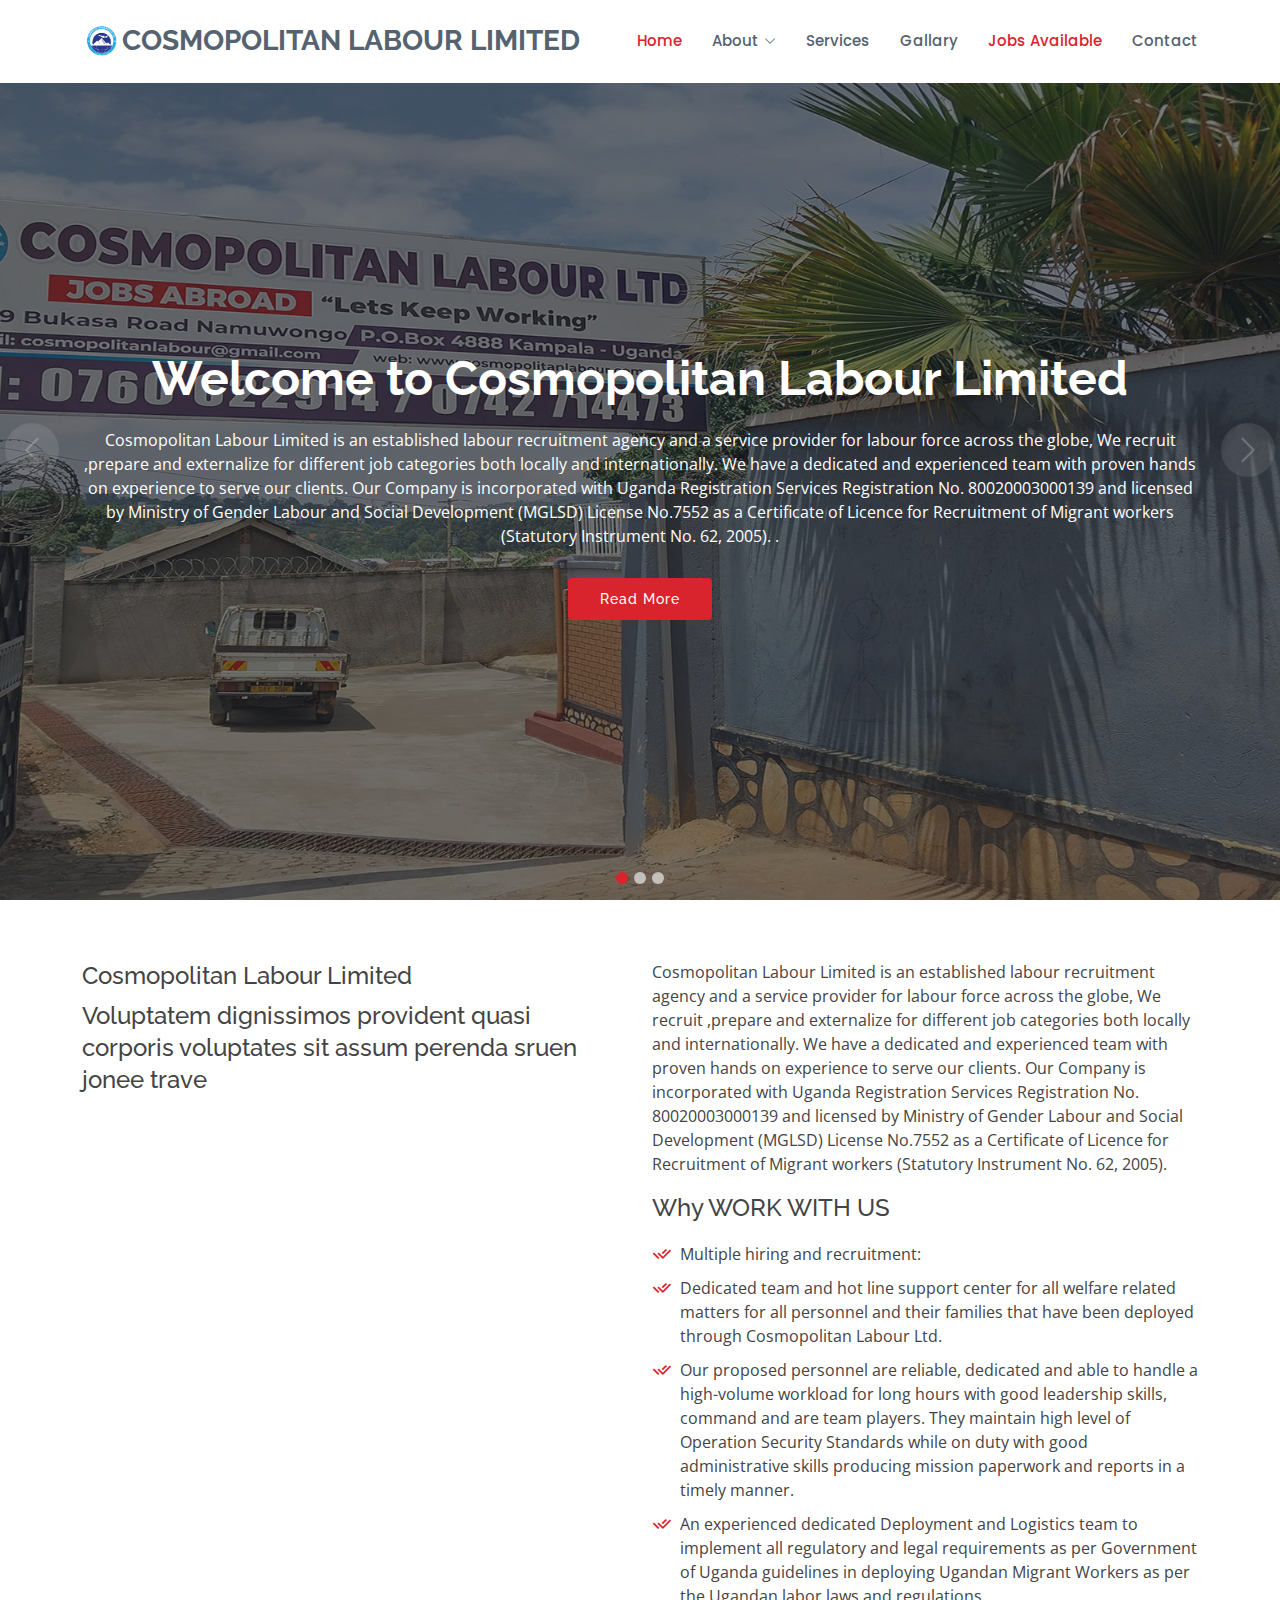
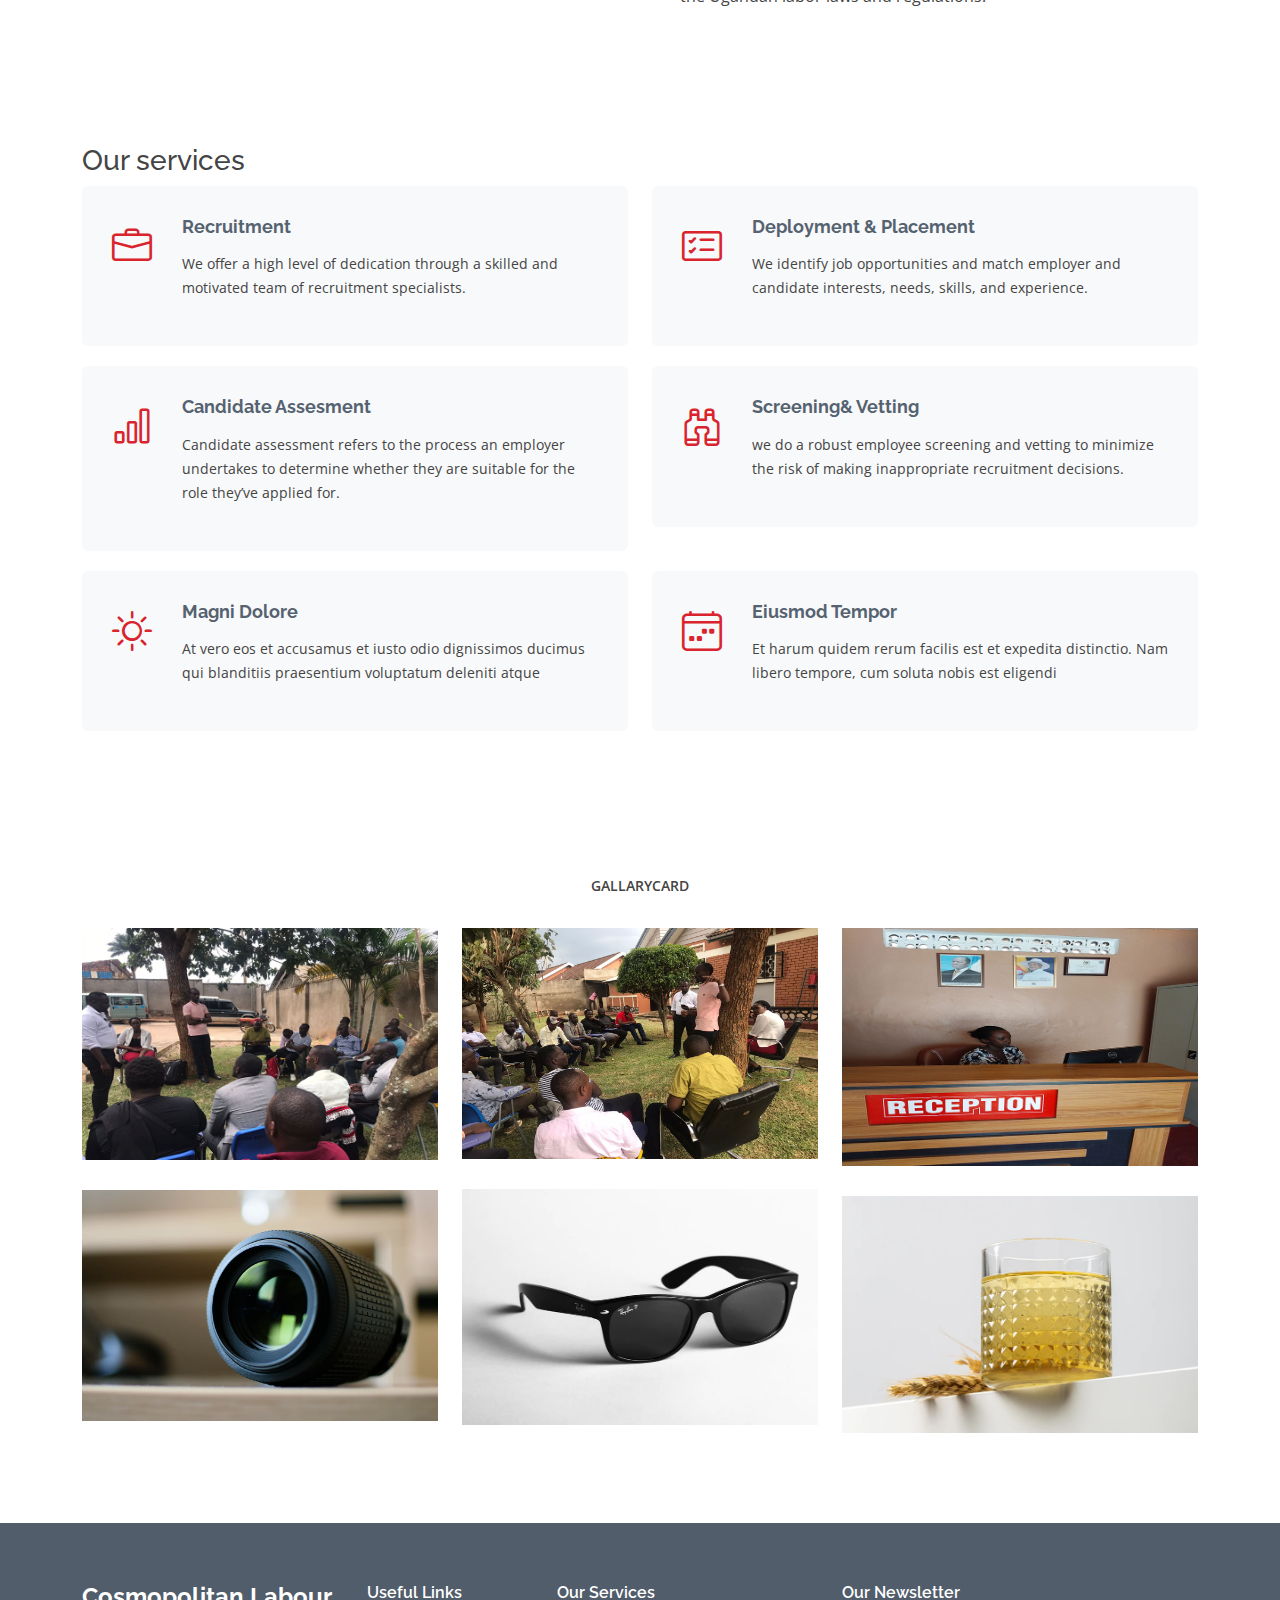
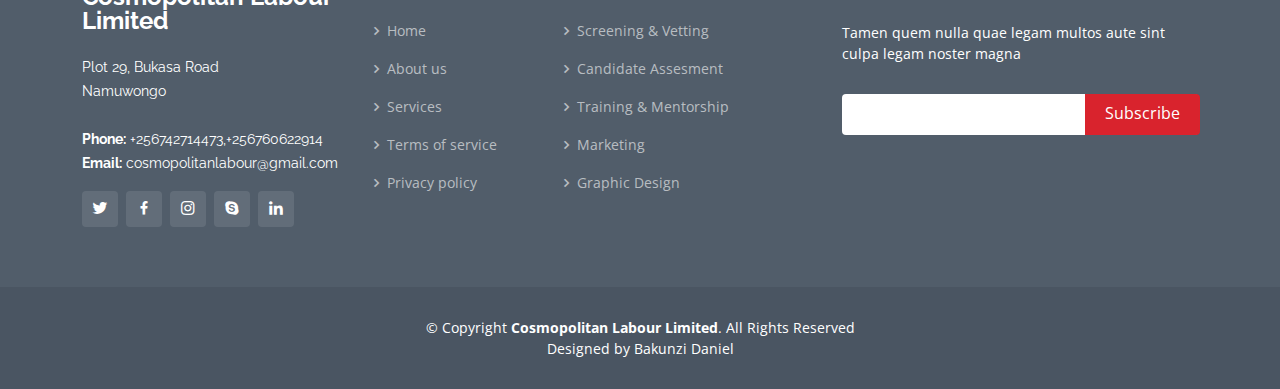
==== index.html @ cbd9eb21 "First commit" ====
<!DOCTYPE html>
<html lang="en">

<head>
  <meta charset="utf-8">
  <meta content="width=device-width, initial-scale=1.0" name="viewport">

  <title>Home</title>
  <meta content="" name="description">
  <meta content="" name="keywords">

  <!-- Favicons -->
  <link href="assets/img/favicon.png" rel="icon">
  <link href="assets/img/apple-touch-icon.png" rel="apple-touch-icon">

  <!-- Google Fonts -->
  <link href="https://fonts.googleapis.com/css?family=Open+Sans:300,300i,400,400i,600,600i,700,700i|Raleway:300,300i,400,400i,500,500i,600,600i,700,700i|Poppins:300,300i,400,400i,500,500i,600,600i,700,700i" rel="stylesheet">

  <!-- Vendor CSS Files -->
  <link href="assets/vendor/animate.css/animate.min.css" rel="stylesheet">
  <link href="assets/vendor/bootstrap/css/bootstrap.min.css" rel="stylesheet">
  <link href="assets/vendor/bootstrap-icons/bootstrap-icons.css" rel="stylesheet">
  <link href="assets/vendor/boxicons/css/boxicons.min.css" rel="stylesheet">
  <link href="assets/vendor/glightbox/css/glightbox.min.css" rel="stylesheet">
  <link href="assets/vendor/remixicon/remixicon.css" rel="stylesheet">
  <link href="assets/vendor/swiper/swiper-bundle.min.css" rel="stylesheet">

  <!-- Template Main CSS File -->
  <link href="assets/css/style.css" rel="stylesheet">

  <!-- =======================================================
  * Template Name: Sailor - v4.8.0
  * Template URL: https://bootstrapmade.com/sailor-free-bootstrap-theme/
  * Author: BootstrapMade.com
  * License: https://bootstrapmade.com/license/
  ======================================================== -->
</head>

<body>

  <!-- ======= Header ======= -->
  <header id="header" class="fixed-top d-flex align-items-center">
    <div class="container d-flex align-items-center">

     
      <!-- Uncomment below if you prefer to use an image logo -->
      <a href="index.html" class="logo lg-auto"><img src="assets/img/logo.png" alt="" class="img-fluid"></a>
      <h1 class="logo me-auto"><a href="index.html">Cosmopolitan Labour Limited</a></h1>

      <nav id="navbar" class="navbar">
        <ul>
          <li><a href="index.html" class="active">Home</a></li>

          <li class="dropdown"><a href="#"><span>About</span> <i class="bi bi-chevron-down"></i></a>
            <ul>
              <li><a href="about.html">About</a></li>
              <li><a href="team.html">Team</a></li>
              <li><a href="testimonials.html">Testimonials</a></li>

              
            </ul>
          </li>
          <li><a href="services.html">Services</a></li>
          <li><a href="portfolio.html">Gallary</a></li>
          <li><a href="pricing.html" class="active">Jobs Available</a></li>

          

          <li><a href="contact.html">Contact</a></li>
         
        </ul>
        <i class="bi bi-list mobile-nav-toggle"></i>
      </nav><!-- .navbar -->

    </div>
  </header><!-- End Header -->

  <!-- ======= Hero Section ======= -->
  <section id="hero">
    <div id="heroCarousel" data-bs-interval="5000" class="carousel slide carousel-fade" data-bs-ride="carousel">

      <ol class="carousel-indicators" id="hero-carousel-indicators"></ol>

      <div class="carousel-inner" role="listbox">

        <!-- Slide 1 -->
        <div class="carousel-item active" style="background-image: url(assets/img/slide/slide-1.jpg)">
          <div class="carousel-container">
            <div class="container">
              <h2 class="animate__animated animate__fadeInDown">Welcome to <span>Cosmopolitan Labour Limited</span></h2>
              <p class="animate__animated animate__fadeInUp"> Cosmopolitan Labour Limited is an established labour recruitment agency and a service provider for labour force across  the globe, We recruit ,prepare and externalize for different job  categories both locally and internationally. We have a dedicated and experienced team with proven hands on experience to serve our clients. Our Company is incorporated with Uganda Registration Services Registration No. 80020003000139 and licensed by Ministry of Gender Labour and Social Development (MGLSD) License No.7552 as a 
                Certificate of Licence for Recruitment of Migrant workers (Statutory Instrument  No. 62, 2005). .</p>
              <a href="#about" class="btn-get-started animate__animated animate__fadeInUp scrollto">Read More</a>
            </div>
          </div>
        </div>

        <!-- Slide 2 -->
        <div class="carousel-item" style="background-image: url(assets/img/slide/slide-2.jpg)">
          <div class="carousel-container">
            <div class="container">
              <h2 class="animate__animated animate__fadeInDown">Dedicated Team To Serve You</h2>
              <p class="animate__animated animate__fadeInUp"> Cosmopolitan Labour Limited is an established labour recruitment agency and a service provider for labour force across  the globe, We recruit ,prepare and externalize for different job  categories both locally and internationally. We have a dedicated and experienced team with proven hands on experience to serve our clients. Our Company is incorporated with Uganda Registration Services Registration No. 80020003000139 and licensed by Ministry of Gender Labour and Social Development (MGLSD) License No.7552 as a 
                Certificate of Licence for Recruitment of Migrant workers (Statutory Instrument  No. 62, 2005).</p>
              <a href="#about" class="btn-get-started animate__animated animate__fadeInUp scrollto">Read More</a>
            </div>
          </div>
        </div>

        <!-- Slide 3 -->
        <div class="carousel-item" style="background-image: url(assets/img/slide/slide-3.jpg)">
          <div class="carousel-container">
            <div class="container">
              <h2 class="animate__animated animate__fadeInDown">Sequi ea ut et est quaerat</h2>
              <p class="animate__animated animate__fadeInUp">Ut velit est quam dolor ad a aliquid qui aliquid. Sequi ea ut et est quaerat sequi nihil ut aliquam. Occaecati alias dolorem mollitia ut. Similique ea voluptatem. Esse doloremque accusamus repellendus deleniti vel. Minus et tempore modi architecto.</p>
              <a href="#about" class="btn-get-started animate__animated animate__fadeInUp scrollto">Read More</a>
            </div>
          </div>
        </div>

      </div>

      <a class="carousel-control-prev" href="#heroCarousel" role="button" data-bs-slide="prev">
        <span class="carousel-control-prev-icon bi bi-chevron-left" aria-hidden="true"></span>
      </a>

      <a class="carousel-control-next" href="#heroCarousel" role="button" data-bs-slide="next">
        <span class="carousel-control-next-icon bi bi-chevron-right" aria-hidden="true"></span>
      </a>

    </div>
  </section><!-- End Hero -->

  <main id="main">

    <!-- ======= About Section ======= -->
    <section id="about" class="about">
      <div class="container">

        <div class="row content">
          <div class="col-lg-6">
            <h3>Cosmopolitan Labour Limited</h3>
            <h3>Voluptatem dignissimos provident quasi corporis voluptates sit assum perenda sruen jonee trave</h3>
          </div>
          <div class="col-lg-6 pt-4 pt-lg-0">
            <p>
              Cosmopolitan Labour Limited is an established labour recruitment agency and a service provider for labour force across  the globe, We recruit ,prepare and externalize for different job  categories both locally and internationally. We have a dedicated and experienced team with proven hands on experience to serve our clients. Our Company is incorporated with Uganda Registration Services Registration No. 80020003000139 and licensed by Ministry of Gender Labour and Social Development (MGLSD) License No.7552 as a 
              Certificate of Licence for Recruitment of Migrant workers (Statutory Instrument  No. 62, 2005). 
            </p>
            <h3>Why WORK WITH US</h3>
            <ul>
              <li><i class="ri-check-double-line"></i> Multiple hiring and recruitment:  </li>
              <li><i class="ri-check-double-line"></i> Dedicated team and hot line support center for all welfare related matters for all personnel and their families that have been deployed through Cosmopolitan Labour Ltd.</li>
              <li><i class="ri-check-double-line"></i>Our proposed personnel are reliable, dedicated and able to handle a high-volume workload for long hours with good leadership skills, command and are team players. They maintain high level of Operation Security Standards while on duty with good administrative skills producing mission paperwork and reports in a timely manner.</li>
            <li><i class="ri-check-double-line"> </i> An experienced dedicated Deployment and Logistics team to implement all regulatory and legal requirements as per Government of Uganda guidelines in deploying Ugandan Migrant Workers as per the Ugandan labor laws and  regulations.</li>
            </ul>
            
          </div>
        </div>

      </div>
    </section><!-- End About Section -->

    <!-- ======= Clients Section ======= -->
   <!-- End Clients Section -->

    <!-- ======= Services Section ======= -->
    <section id="services" class="services">
      <div class="container">
        <h3>Our services</h3>

        <div class="row">
          <div class="col-md-6">
            <div class="icon-box">
              <i class="bi bi-briefcase"></i>
              <h4><a href="#">Recruitment</a></h4>
              <p>We offer a high level of dedication through a skilled and motivated team of recruitment specialists. </p>
            </div>
          </div>
          <div class="col-md-6 mt-4 mt-md-0">
            <div class="icon-box">
              <i class="bi bi-card-checklist"></i>
              <h4><a href="#">Deployment & Placement </a></h4>
              <p>We identify job opportunities and match employer and candidate interests, needs, skills, and experience. </p>
            </div>
          </div>
          <div class="col-md-6 mt-4 mt-md-0">
            <div class="icon-box">
              <i class="bi bi-bar-chart"></i>
              <h4><a href="#">Candidate Assesment</a></h4>
              <p>Candidate assessment refers to the process an employer undertakes to determine whether they are suitable for the role they’ve applied for. </p>
            </div>
          </div>
          <div class="col-md-6 mt-4 mt-md-0">
            <div class="icon-box">
              <i class="bi bi-binoculars"></i>
              <h4><a href="#">Screening& Vetting</a></h4>
              <p>we do a robust employee screening and vetting to minimize the risk of making inappropriate recruitment decisions.</p>
            </div>
          </div>
          <div class="col-md-6 mt-4 mt-md-0">
            <div class="icon-box">
              <i class="bi bi-brightness-high"></i>
              <h4><a href="#">Magni Dolore</a></h4>
              <p>At vero eos et accusamus et iusto odio dignissimos ducimus qui blanditiis praesentium voluptatum deleniti atque</p>
            </div>
          </div>
          <div class="col-md-6 mt-4 mt-md-0">
            <div class="icon-box">
              <i class="bi bi-calendar4-week"></i>
              <h4><a href="#">Eiusmod Tempor</a></h4>
              <p>Et harum quidem rerum facilis est et expedita distinctio. Nam libero tempore, cum soluta nobis est eligendi</p>
            </div>
          </div>
        </div>

      </div>
    </section><!-- End Services Section -->

    <!-- ======= Portfolio Section ======= -->
    <section id="portfolio" class="portfolio">
      <div class="container">

        <div class="row">
          <div class="col-lg-12 d-flex justify-content-center">
            <ul id="portfolio-flters">
             
              
              <li data-filter=".filter-card">GALLARYCard</li>
              
            </ul>
          </div>
        </div>

        <div class="row portfolio-container">

         

       
         

          <div class="col-lg-4 col-md-6 portfolio-item filter-card">
            <div class="portfolio-wrap">
              <img src="assets/img/portfolio/portfolio-11.jpg" class="img-fluid" alt="">
              <div class="portfolio-info">
                <h4></h4>
                <p>Card</p>
                <div class="portfolio-links">
                  <a href="assets/img/portfolio/portfolio-11.jpg" data-gallery="portfolioGallery" class="portfolio-lightbox" title="Briefing Candidates for IRAQ Contract"><i class="bx bx-plus"></i></a>
                  <a href="portfolio-details.html" class="portfolio-details-lightbox" data-glightbox="type: external" title="Portfolio Details"><i class="bx bx-link"></i></a>
                </div>
              </div>
            </div>
          </div>

        

          <div class="col-lg-4 col-md-6 portfolio-item filter-card">
            <div class="portfolio-wrap">
              <img src="assets/img/portfolio/portfolio-12.jpg" class="img-fluid" alt="">
              <div class="portfolio-info">
                <h4>Card 1</h4>
                <p>Card</p>
                <div class="portfolio-links">
                  <a href="assets/img/portfolio/portfolio-12.jpg" data-gallery="portfolioGallery" class="portfolio-lightbox" title="Briefing Candidates for IRAQ Contract"><i class="bx bx-plus"></i></a>
                  <a href="portfolio-details.html" class="portfolio-details-lightbox" data-glightbox="type: external" title="Portfolio Details"><i class="bx bx-link"></i></a>
                </div>
              </div>
            </div>
          </div>

          <div class="col-lg-4 col-md-6 portfolio-item filter-card">
            <div class="portfolio-wrap">
              <img src="assets/img/portfolio/portfolio-13.jpg" class="img-fluid" alt="">
              <div class="portfolio-info">
                <h4>Card 3</h4>
                <p>Card</p>
                <div class="portfolio-links">
                  <a href="assets/img/portfolio/portfolio-8.jpg" data-gallery="portfolioGallery" class="portfolio-lightbox" title="Card 3"><i class="bx bx-plus"></i></a>
                  <a href="portfolio-details.html" class="portfolio-details-lightbox" data-glightbox="type: external" title="Portfolio Details"><i class="bx bx-link"></i></a>
                </div>
              </div>
            </div>
          </div>

          <div class="col-lg-4 col-md-6 portfolio-item filter-card">
            <div class="portfolio-wrap">
              <img src="assets/img/portfolio/portfolio-4.jpg" class="img-fluid" alt="">
              <div class="portfolio-info">
                <h4>Card 2</h4>
                <p>Card</p>
                <div class="portfolio-links">
                  <a href="assets/img/portfolio/portfolio-4.jpg" data-gallery="portfolioGallery" class="portfolio-lightbox" title="Card 2"><i class="bx bx-plus"></i></a>
                  <a href="portfolio-details.html" class="portfolio-details-lightbox" data-glightbox="type: external" title="Portfolio Details"><i class="bx bx-link"></i></a>
                </div>
              </div>
            </div>
          </div>

        

          <div class="col-lg-4 col-md-6 portfolio-item filter-card">
            <div class="portfolio-wrap">
              <img src="assets/img/portfolio/portfolio-7.jpg" class="img-fluid" alt="">
              <div class="portfolio-info">
                <h4>Card 1</h4>
                <p>Card</p>
                <div class="portfolio-links">
                  <a href="assets/img/portfolio/portfolio-7.jpg" data-gallery="portfolioGallery" class="portfolio-lightbox" title="Card 1"><i class="bx bx-plus"></i></a>
                  <a href="portfolio-details.html" class="portfolio-details-lightbox" data-glightbox="type: external" title="Portfolio Details"><i class="bx bx-link"></i></a>
                </div>
              </div>
            </div>
          </div>

          <div class="col-lg-4 col-md-6 portfolio-item filter-card">
            <div class="portfolio-wrap">
              <img src="assets/img/portfolio/portfolio-8.jpg" class="img-fluid" alt="">
              <div class="portfolio-info">
                <h4>Card 3</h4>
                <p>Card</p>
                <div class="portfolio-links">
                  <a href="assets/img/portfolio/portfolio-8.jpg" data-gallery="portfolioGallery" class="portfolio-lightbox" title="Card 3"><i class="bx bx-plus"></i></a>
                  <a href="portfolio-details.html" class="portfolio-details-lightbox" data-glightbox="type: external" title="Portfolio Details"><i class="bx bx-link"></i></a>
                </div>
              </div>
            </div>
          </div>

      

        </div>

      </div>
    </section><!-- End Portfolio Section -->

  </main><!-- End #main -->

  <!-- ======= Footer ======= -->
  <footer id="footer">
    <div class="footer-top">
      <div class="container">
        <div class="row">

          <div class="col-lg-3 col-md-6">
            <div class="footer-info">
              <h3>Cosmopolitan Labour Limited</h3>
              <p>
                Plot 29, Bukasa Road <br>
                Namuwongo<br><br>
                <strong>Phone:</strong> +256742714473,+256760622914<br>
                <strong>Email:</strong> cosmopolitanlabour@gmail.com<br>
              </p>
              <div class="social-links mt-3">
                <a href="#" class="twitter"><i class="bx bxl-twitter"></i></a>
                <a href="https://www.facebook.com/Cosmopolitan-Labour-Limited-101854072661598/" class="facebook"><i class="bx bxl-facebook"></i></a>
                <a href="#" class="instagram"><i class="bx bxl-instagram"></i></a>
                <a href="#" class="google-plus"><i class="bx bxl-skype"></i></a>
                <a href="#" class="linkedin"><i class="bx bxl-linkedin"></i></a>
              </div>
            </div>
          </div>

          <div class="col-lg-2 col-md-6 footer-links">
            <h4>Useful Links</h4>
            <ul>
              <li><i class="bx bx-chevron-right"></i> <a href="#">Home</a></li>
              <li><i class="bx bx-chevron-right"></i> <a href="#">About us</a></li>
              <li><i class="bx bx-chevron-right"></i> <a href="#">Services</a></li>
              <li><i class="bx bx-chevron-right"></i> <a href="#">Terms of service</a></li>
              <li><i class="bx bx-chevron-right"></i> <a href="#">Privacy policy</a></li>
            </ul>
          </div>

          <div class="col-lg-3 col-md-6 footer-links">
            <h4>Our Services</h4>
            <ul>
              <li><i class="bx bx-chevron-right"></i> <a href="#">Screening & Vetting</a></li>
              <li><i class="bx bx-chevron-right"></i> <a href="#">Candidate Assesment</a></li>
              <li><i class="bx bx-chevron-right"></i> <a href="#">Training & Mentorship</a></li>
              <li><i class="bx bx-chevron-right"></i> <a href="#">Marketing</a></li>
              <li><i class="bx bx-chevron-right"></i> <a href="#">Graphic Design</a></li>
            </ul>
          </div>

          <div class="col-lg-4 col-md-6 footer-newsletter">
            <h4>Our Newsletter</h4>
            <p>Tamen quem nulla quae legam multos aute sint culpa legam noster magna</p>
            <form action="" method="post">
              <input type="email" name="email"><input type="submit" value="Subscribe">
            </form>

          </div>

        </div>
      </div>
    </div>

    <div class="copyright">
      &copy; Copyright <strong><span>Cosmopolitan Labour Limited</span></strong>. All Rights Reserved <br>
      Designed by Bakunzi Daniel
    </div>
      
    </div>
  </footer>
  <!-- End Footer -->

  <a href="#" class="back-to-top d-flex align-items-center justify-content-center"><i class="bi bi-arrow-up-short"></i></a>

  <!-- Vendor JS Files -->
  <script src="assets/vendor/bootstrap/js/bootstrap.bundle.min.js"></script>
  <script src="assets/vendor/glightbox/js/glightbox.min.js"></script>
  <script src="assets/vendor/isotope-layout/isotope.pkgd.min.js"></script>
  <script src="assets/vendor/swiper/swiper-bundle.min.js"></script>
  <script src="assets/vendor/waypoints/noframework.waypoints.js"></script>
  <script src="assets/vendor/php-email-form/validate.js"></script>

  <!-- Template Main JS File -->
  <script src="assets/js/main.js"></script>

</body>

</html>
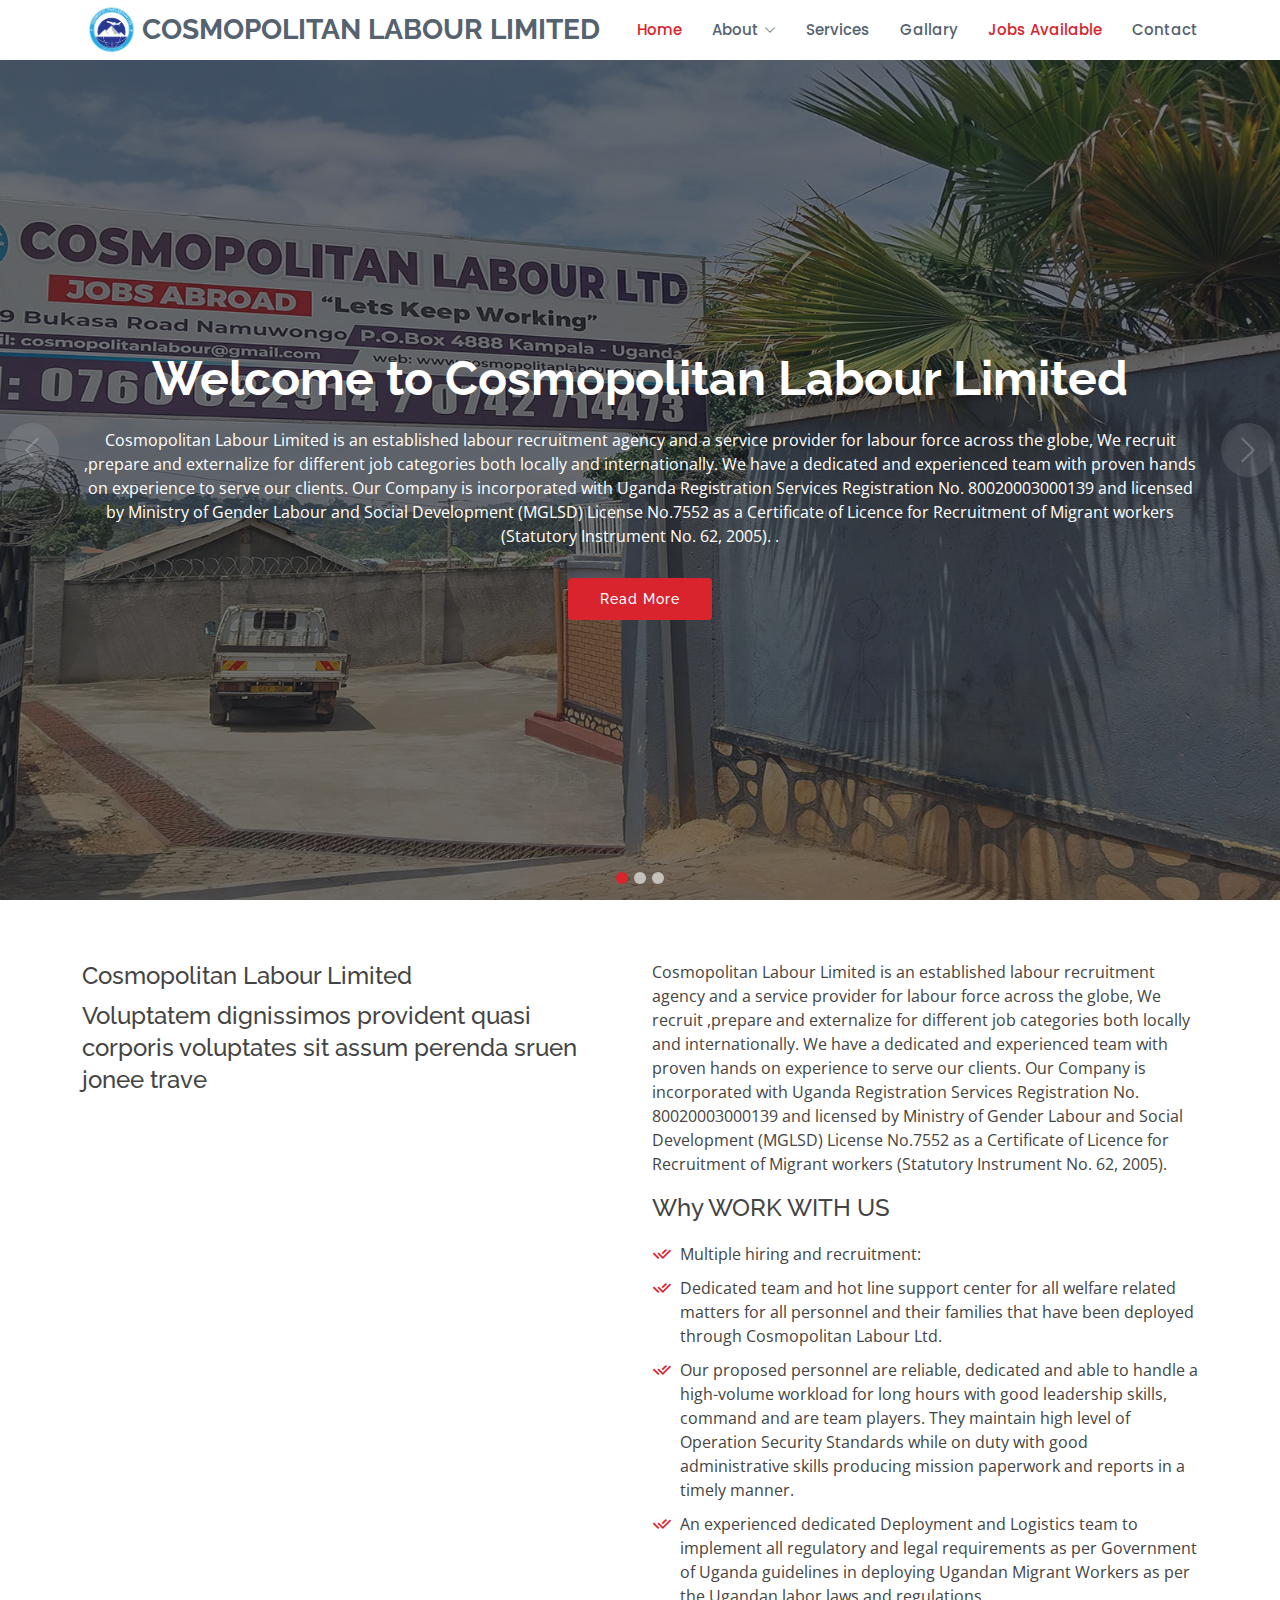
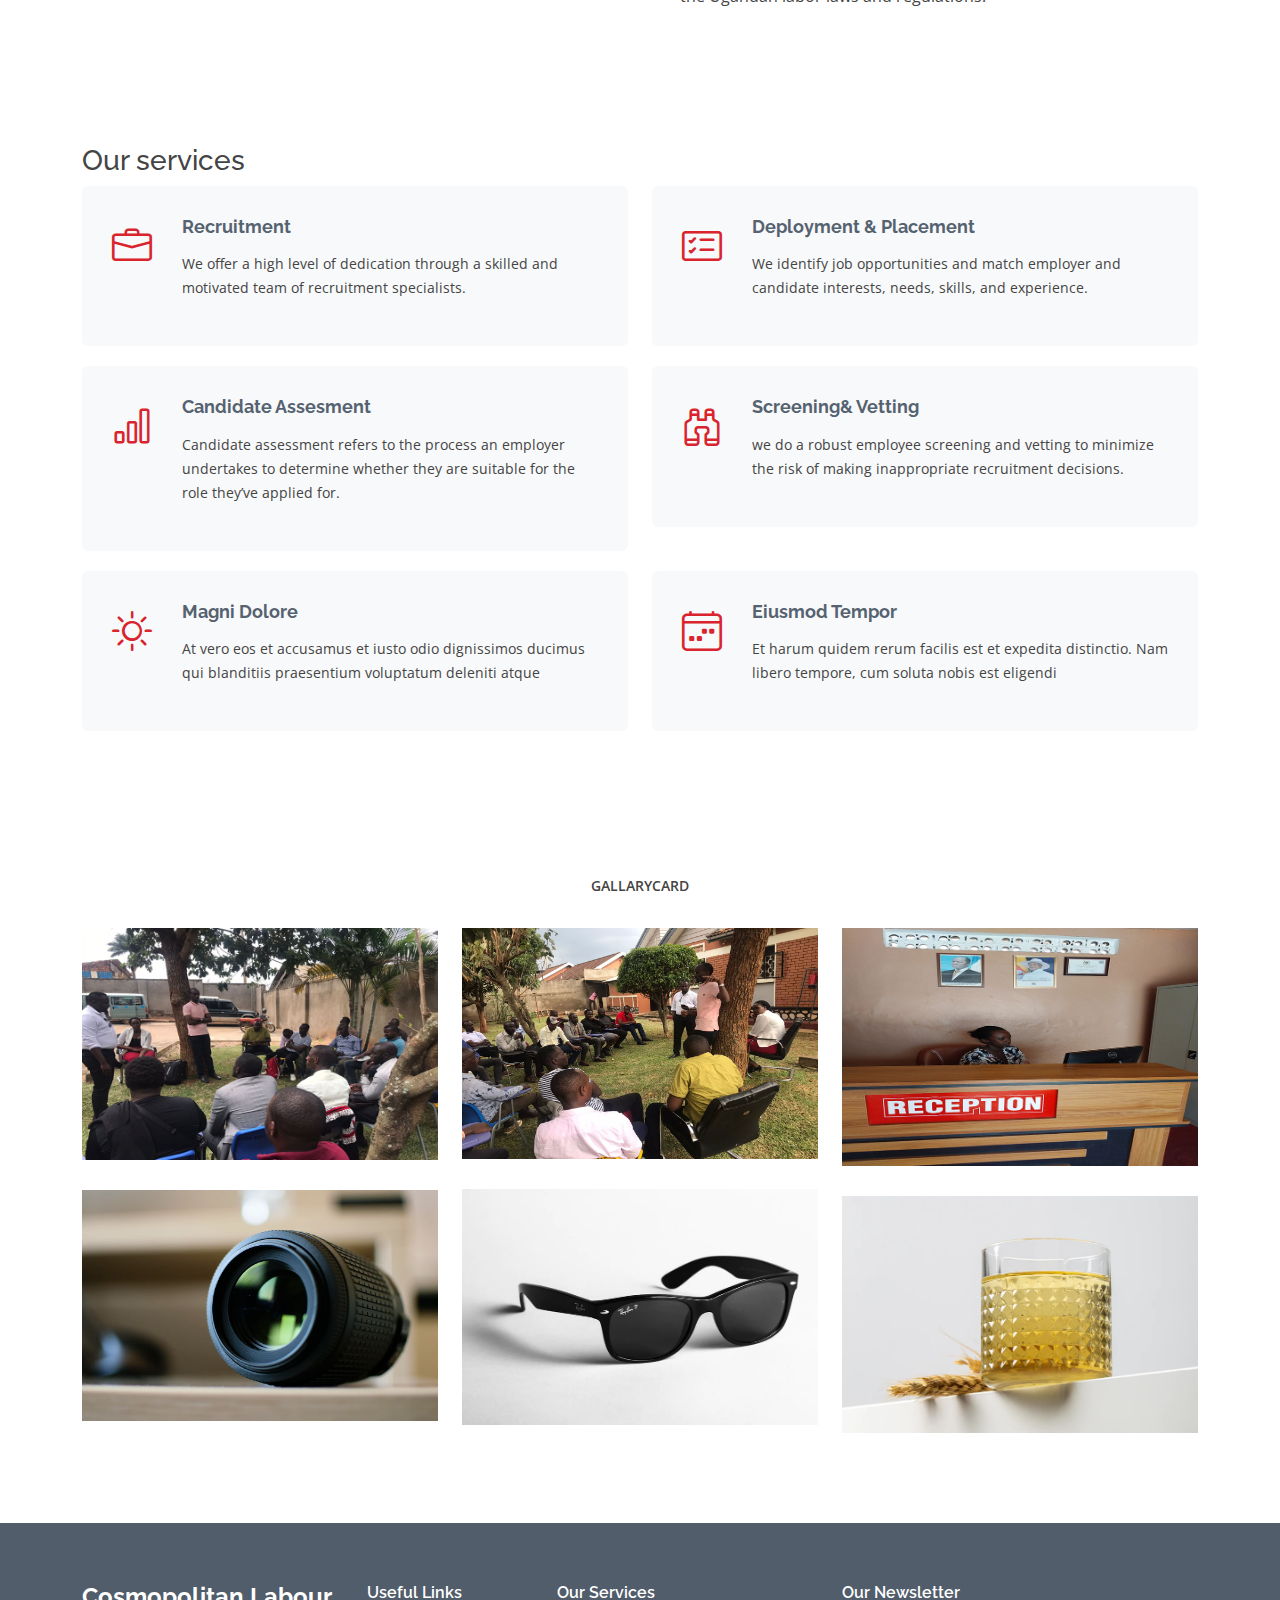
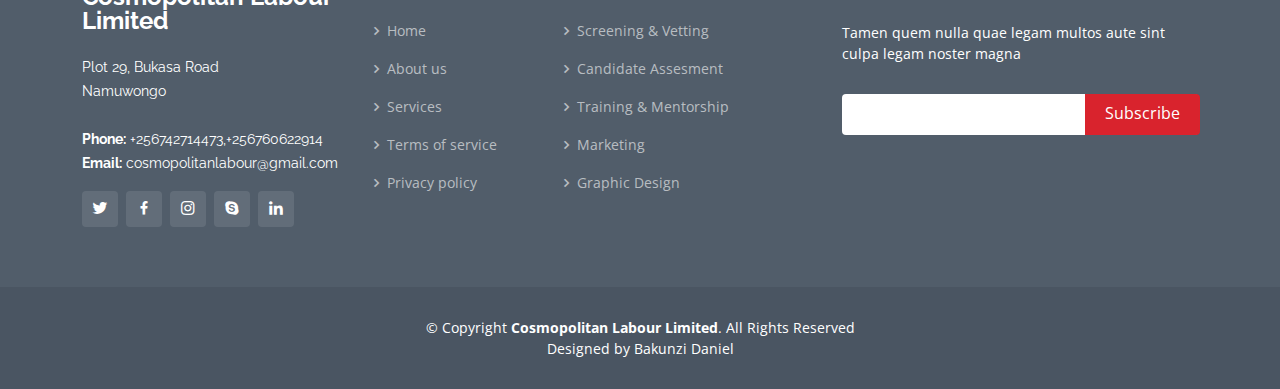
==== commit 456e6072: "edited indexpage" ====
--- a/index.html
+++ b/index.html
@@ -45,7 +45,7 @@
      
       <!-- Uncomment below if you prefer to use an image logo -->
       <a href="index.html" class="logo lg-auto"><img src="assets/img/logo.png" alt="" class="img-fluid"></a>
-      <h1 class="logo me-auto"><a href="index.html">Cosmopolitan Labour Limited</a></h1>
+      <h3 class="logo me-auto"><a href="index.html">Cosmopolitan Labour Limited</a></h3>
 
       <nav id="navbar" class="navbar">
         <ul>
@@ -353,7 +353,7 @@
               </p>
               <div class="social-links mt-3">
                 <a href="#" class="twitter"><i class="bx bxl-twitter"></i></a>
-                <a href="https://www.facebook.com/Cosmopolitan-Labour-Limited-101854072661598/" class="facebook"><i class="bx bxl-facebook"></i></a>
+                <a href="https://www.facebook.com/Cosmopolitan-Labour-Limited/" class="facebook"><i class="bx bxl-facebook"></i></a>
                 <a href="#" class="instagram"><i class="bx bxl-instagram"></i></a>
                 <a href="#" class="google-plus"><i class="bx bxl-skype"></i></a>
                 <a href="#" class="linkedin"><i class="bx bxl-linkedin"></i></a>
--- a/assets/css/style.css
+++ b/assets/css/style.css
@@ -72,7 +72,7 @@
   background: white;
   transition: all 0.5s;
   z-index: 997;
-  padding: 20px 0;
+  padding: 0px 0;
 }
 
 #header.header-scrolled {
@@ -87,7 +87,6 @@
 #header .logo {
   font-size: 28px;
   margin: 0;
-  padding: 0;
   line-height: 1;
   font-weight: 700;
   text-transform: uppercase;
@@ -98,7 +97,9 @@
 }
 
 #header .logo img {
-  max-height: 40px;
+  max-height: 60px;
+  padding-left: -20px;
+ 
 }
 
 /*--------------------------------------------------------------
@@ -573,7 +574,7 @@
 --------------------------------------------------------------*/
 .breadcrumbs {
   padding: 18px 0;
-  background: #f8f9fa;
+  background: #719cc8;
   min-height: 40px;
   margin-top: 80px;
 }
@@ -600,7 +601,7 @@
 .breadcrumbs ol li+li::before {
   display: inline-block;
   padding-right: 10px;
-  color: #6b7b8d;
+  color: #325986;
   content: "/";
 }
 
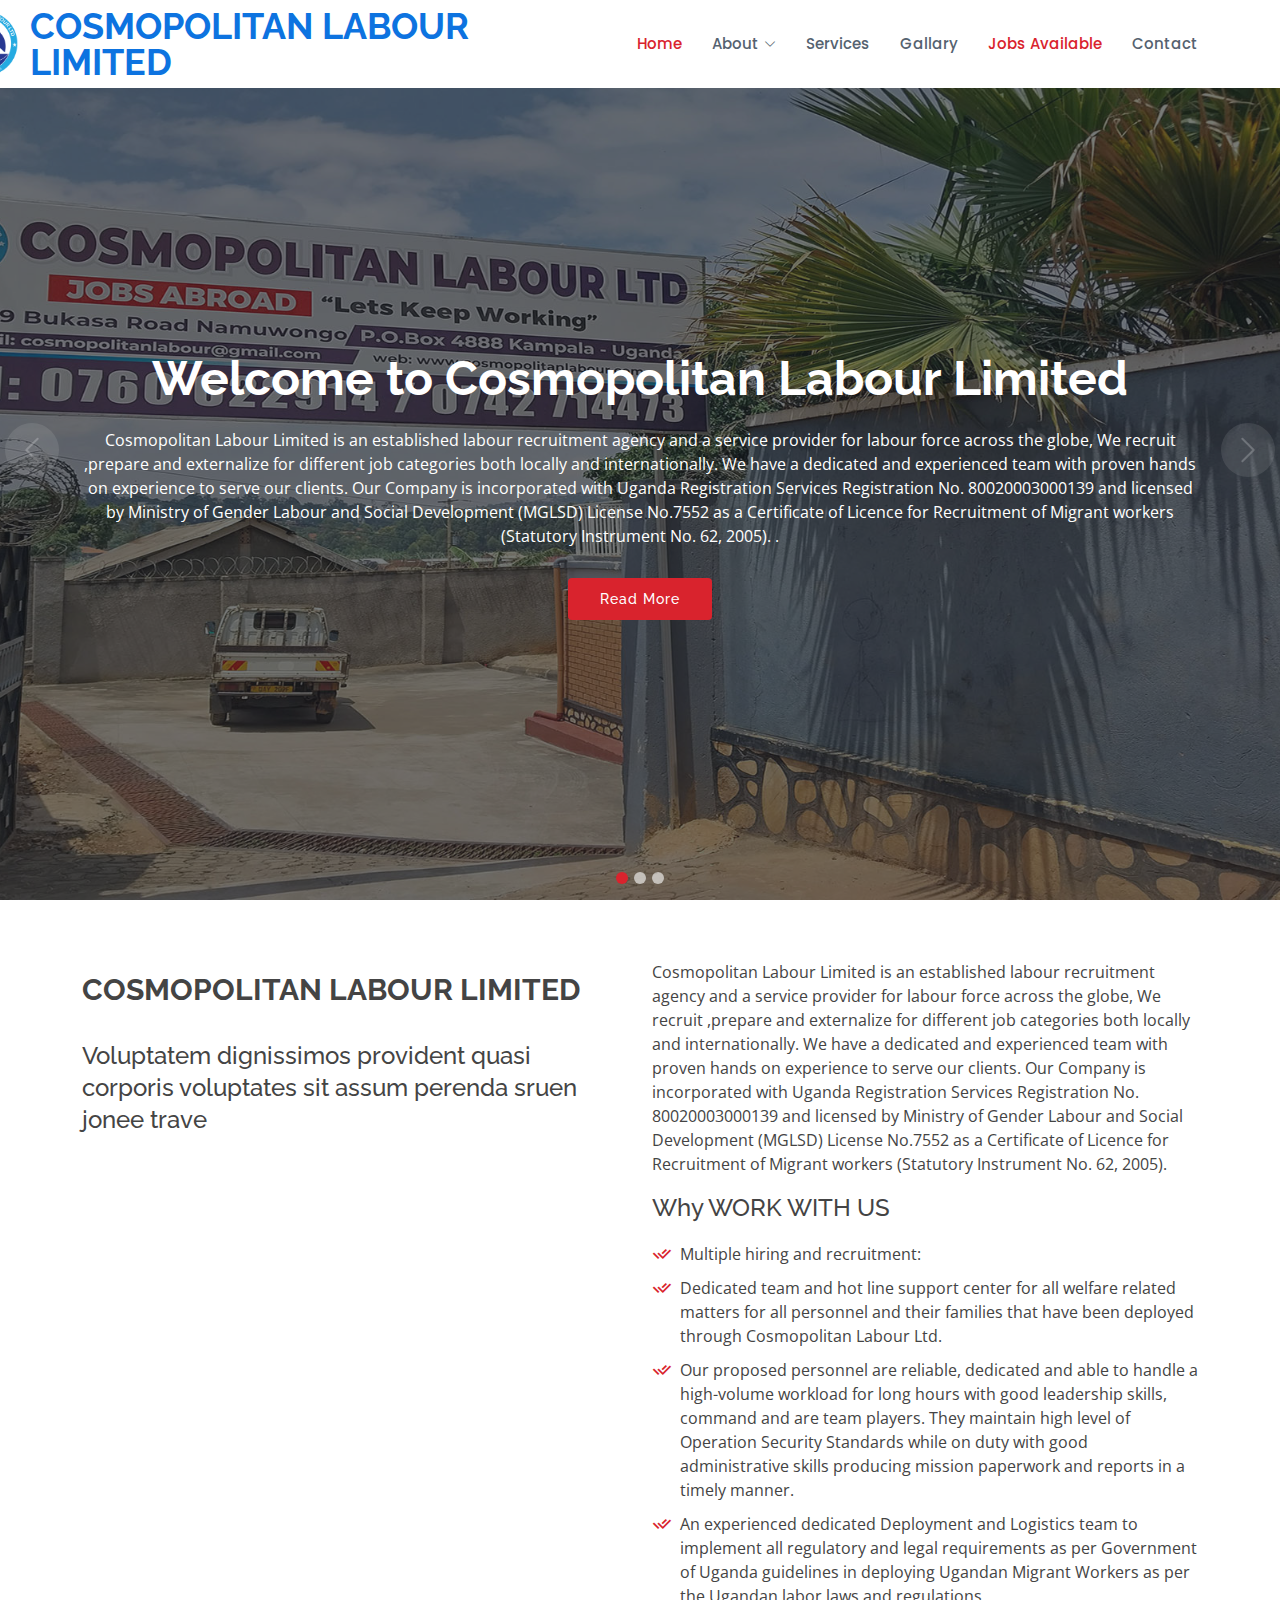
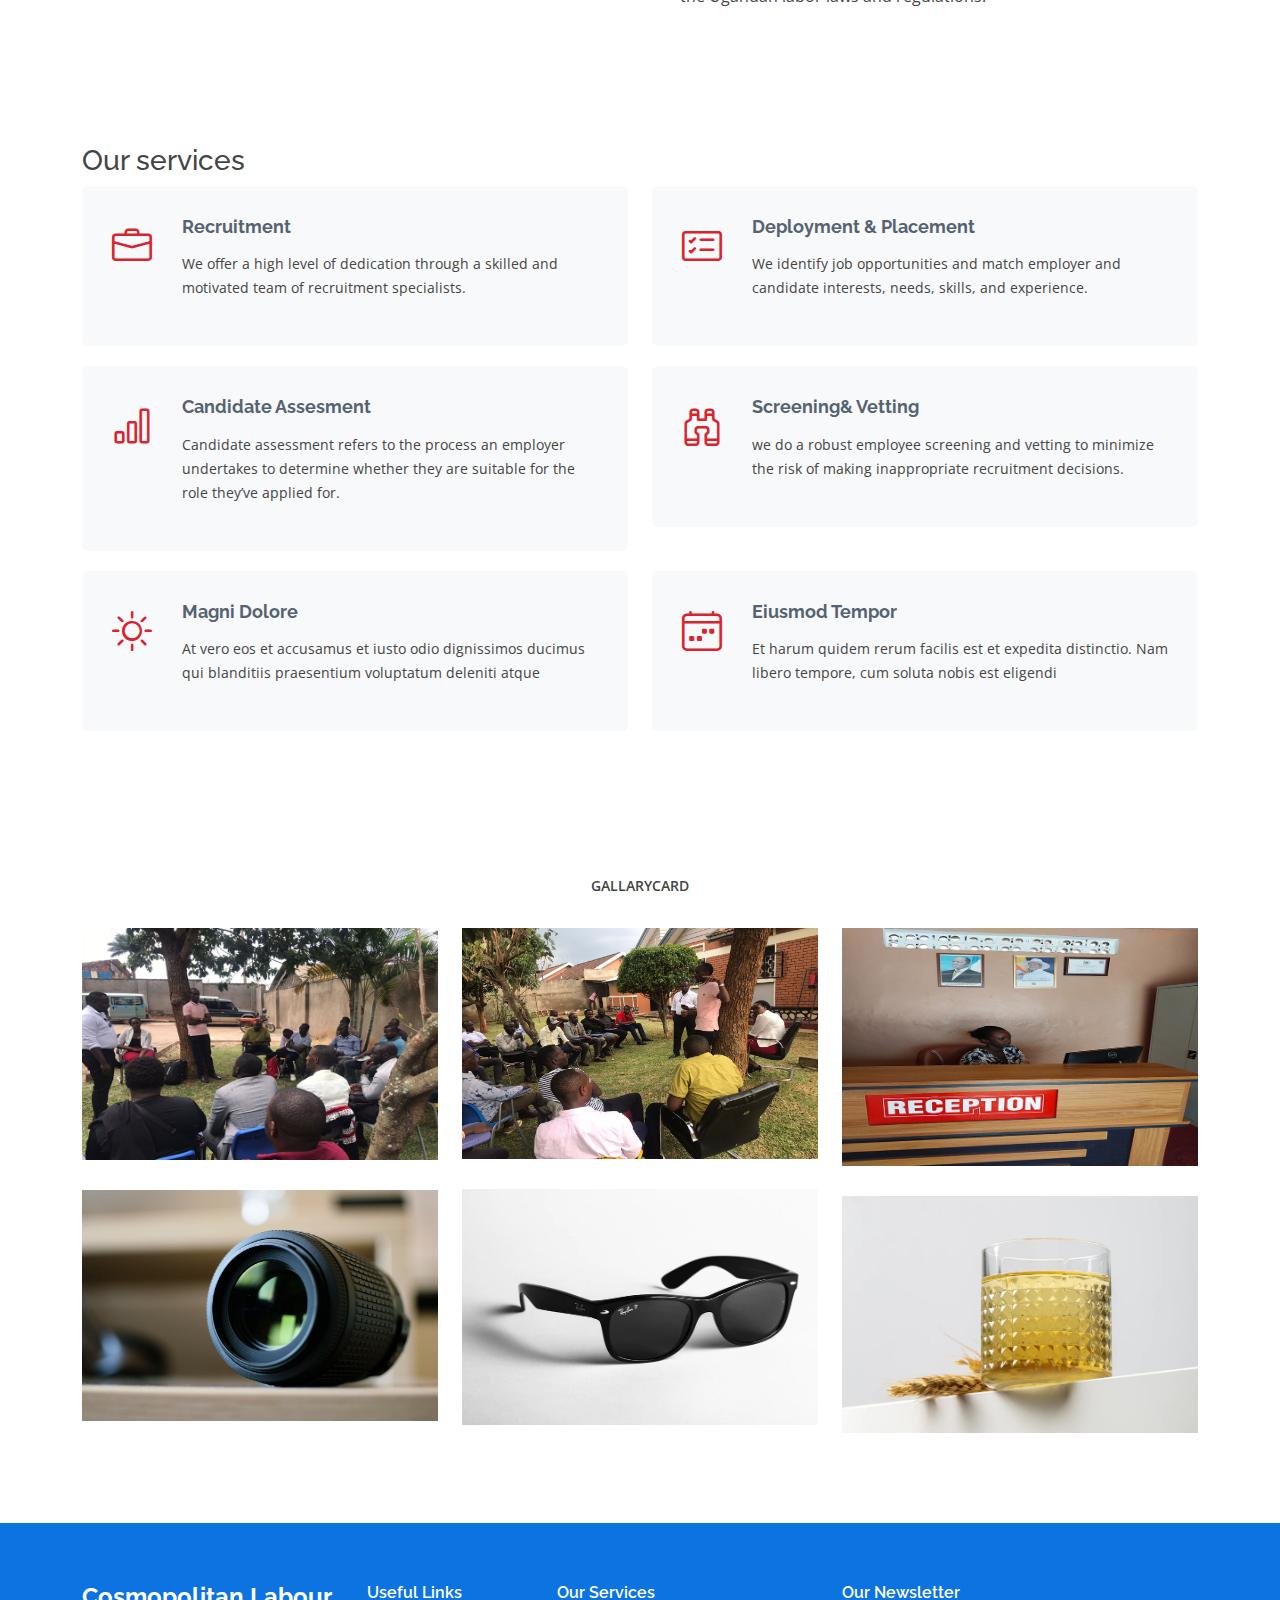
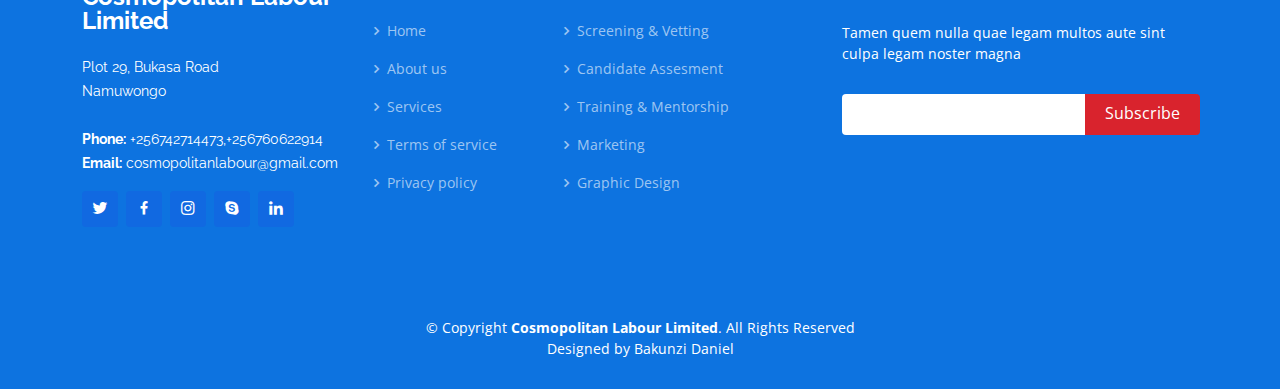
==== commit 974e625f: "modified four files" ====
--- a/index.html
+++ b/index.html
@@ -139,7 +139,7 @@
 
         <div class="row content">
           <div class="col-lg-6">
-            <h3>Cosmopolitan Labour Limited</h3>
+            <h2>Cosmopolitan Labour Limited</h2>
             <h3>Voluptatem dignissimos provident quasi corporis voluptates sit assum perenda sruen jonee trave</h3>
           </div>
           <div class="col-lg-6 pt-4 pt-lg-0">
--- a/assets/css/style.css
+++ b/assets/css/style.css
@@ -85,22 +85,26 @@
 }
 
 #header .logo {
-  font-size: 28px;
+  font-size: 36px;
   margin: 0;
   line-height: 1;
   font-weight: 700;
   text-transform: uppercase;
+  margin-left: -70px;
 }
 
 #header .logo a {
-  color: #556270;
+  color: #0d73e0;
 }
 
 #header .logo img {
-  max-height: 60px;
-  padding-left: -20px;
+  max-height: 160px;
+  margin-left: -70px;
+  padding: 0px;
+  
  
 }
+
 
 /*--------------------------------------------------------------
 # Navigation Menu
@@ -632,7 +636,7 @@
 --------------------------------------------------------------*/
 .about .content h2 {
   font-weight: 700;
-  font-size: 48px;
+  font-size: 30px;
   line-height: 60px;
   margin-bottom: 20px;
   text-transform: uppercase;
@@ -1977,14 +1981,14 @@
 # Footer
 --------------------------------------------------------------*/
 #footer {
-  background: #4a5562;
+  background: #0d73e0;
   padding: 0 0 30px 0;
   color: #fff;
   font-size: 14px;
 }
 
 #footer .footer-top {
-  background: #515d6a;
+  background: #0d73e0;
   padding: 60px 0 30px 0;
 }
 
@@ -2011,7 +2015,7 @@
 #footer .footer-top .social-links a {
   font-size: 18px;
   display: inline-block;
-  background: rgba(255, 255, 255, 0.1);
+  background: rgba(54, 22, 235, 0.1);
   color: #fff;
   line-height: 1;
   padding: 8px 0;
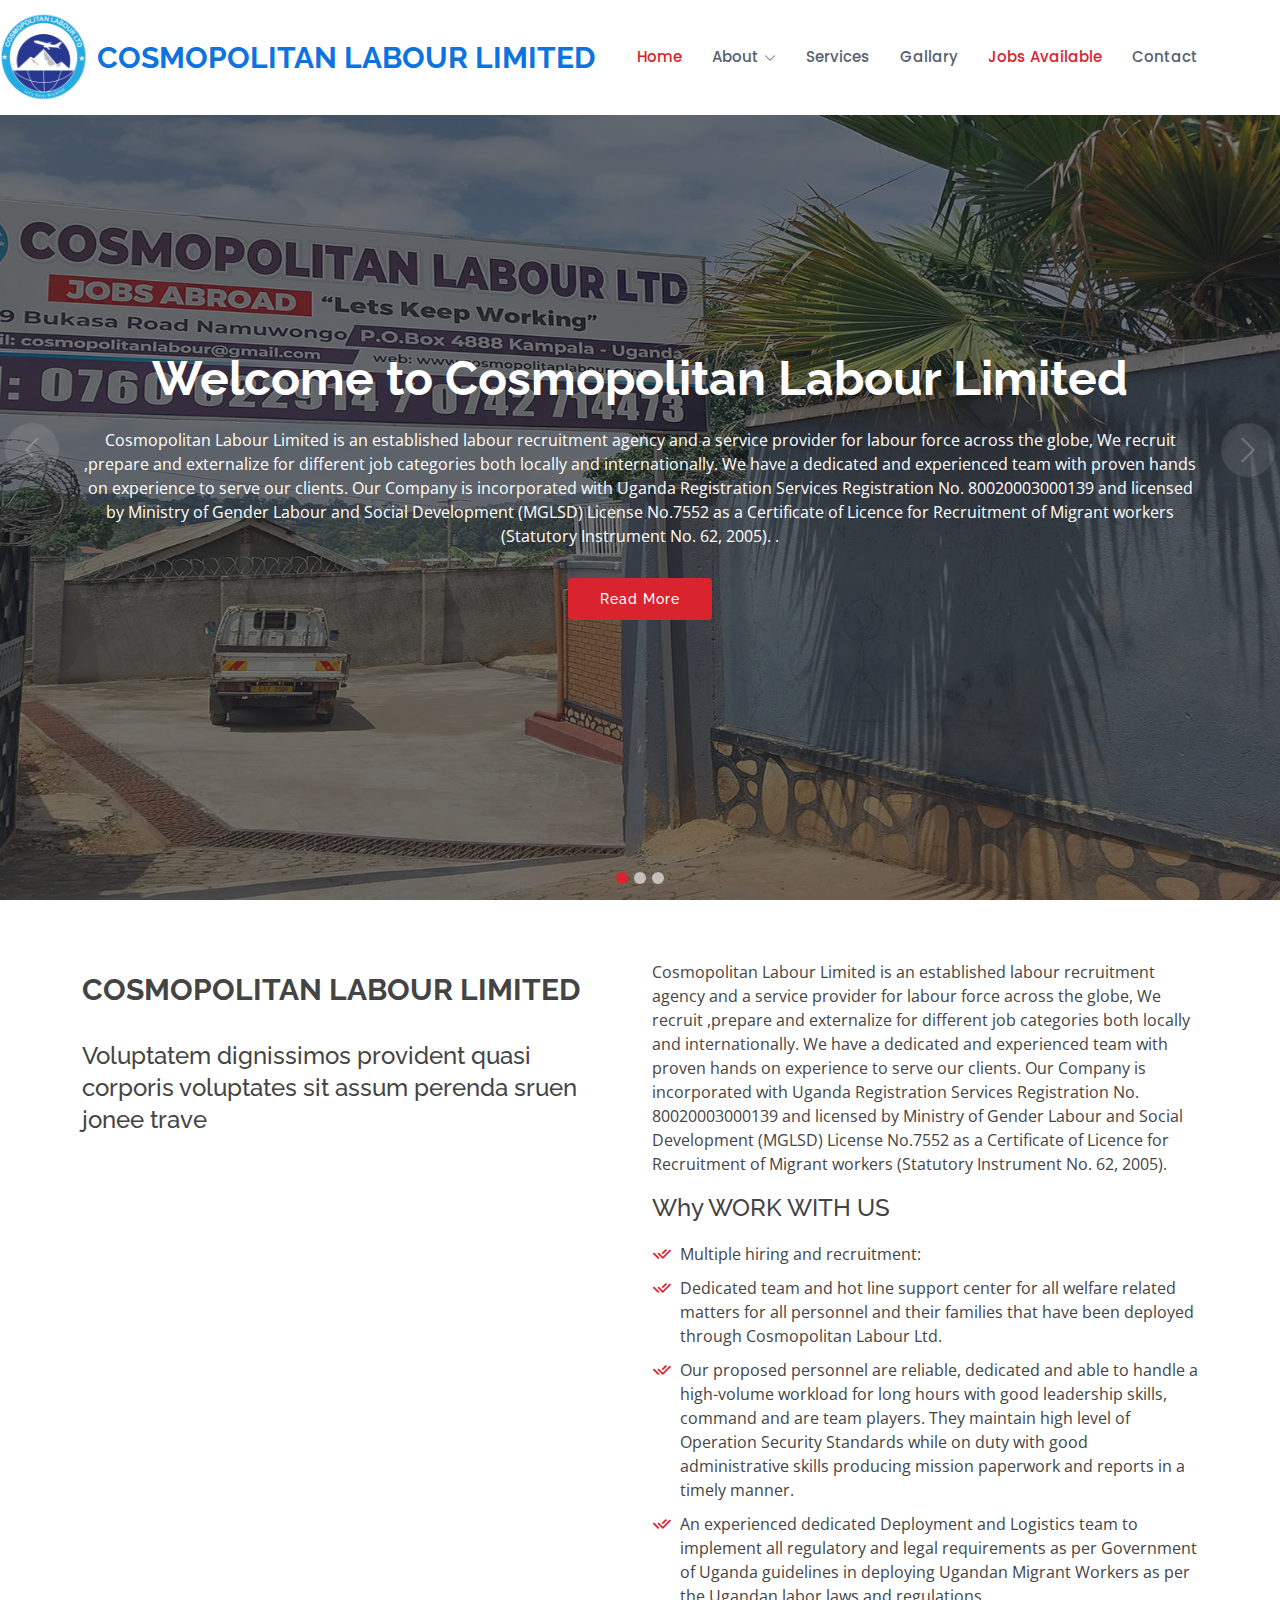
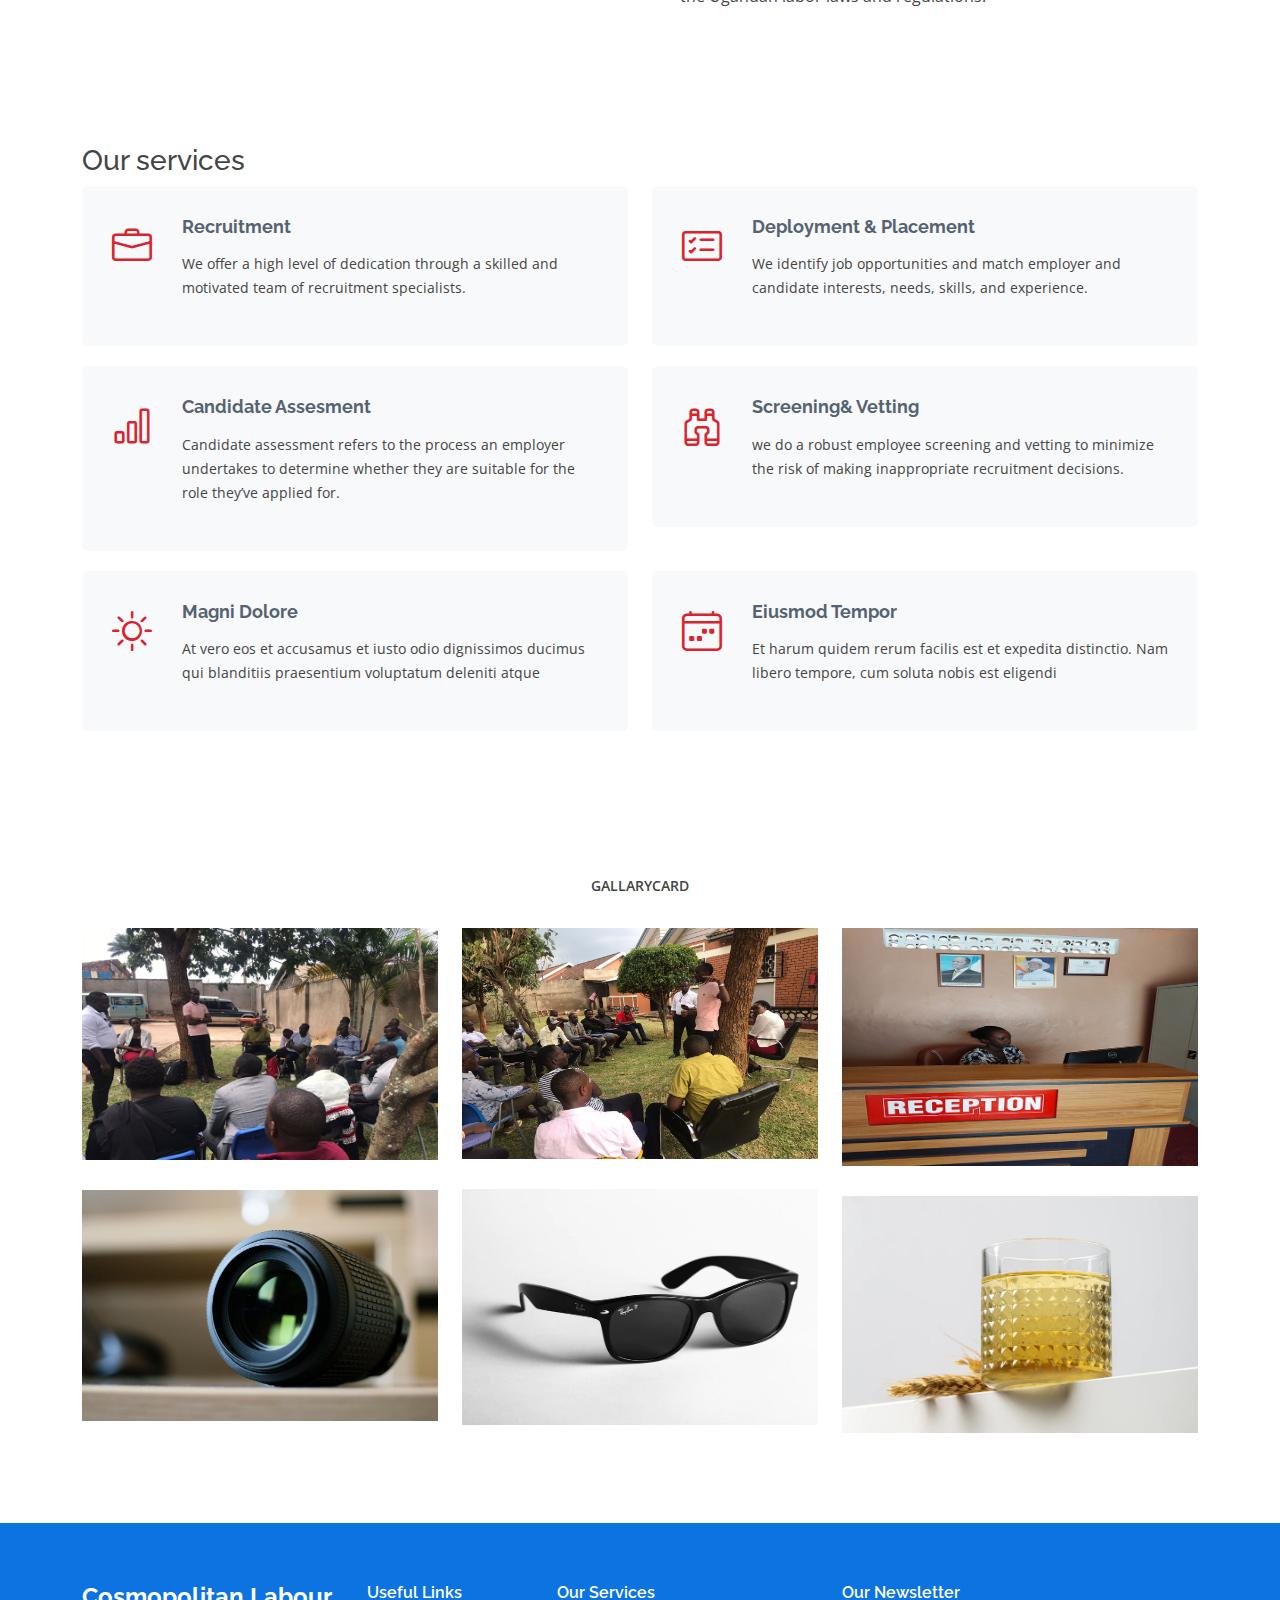
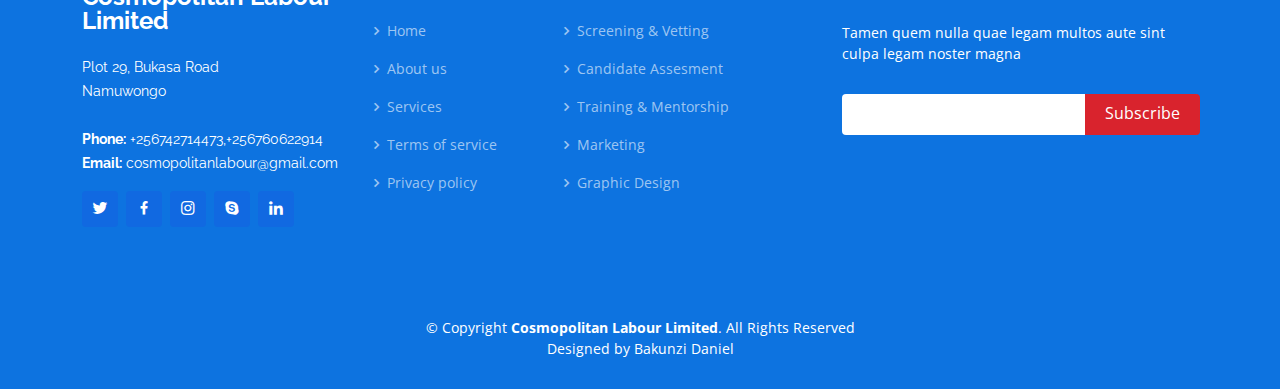
==== commit d2b0a12b: "modified three pages" ====
--- a/index.html
+++ b/index.html
@@ -10,7 +10,7 @@
   <meta content="" name="keywords">
 
   <!-- Favicons -->
-  <link href="assets/img/favicon.png" rel="icon">
+  <link href="assets/img/favicon1.png" rel="icon">
   <link href="assets/img/apple-touch-icon.png" rel="apple-touch-icon">
 
   <!-- Google Fonts -->
--- a/assets/css/style.css
+++ b/assets/css/style.css
@@ -85,12 +85,12 @@
 }
 
 #header .logo {
-  font-size: 36px;
+  font-size: 30px;
   margin: 0;
   line-height: 1;
   font-weight: 700;
   text-transform: uppercase;
-  margin-left: -70px;
+  margin-left: -50px;
 }
 
 #header .logo a {
@@ -99,7 +99,7 @@
 
 #header .logo img {
   max-height: 160px;
-  margin-left: -70px;
+  margin-left: -45px;
   padding: 0px;
   
  
@@ -580,7 +580,7 @@
   padding: 18px 0;
   background: #719cc8;
   min-height: 40px;
-  margin-top: 80px;
+  margin-top: 95px;
 }
 
 .breadcrumbs h2 {
@@ -2115,6 +2115,17 @@
 #footer .copyright {
   text-align: center;
   padding-top: 30px;
+  
+}
+#footer .copyright a {
+  text-align: center;
+  padding-top: 30px;
+  color: #fff;
+  
+}
+#footer .copyright a:hover {
+ color: #000;
+  
 }
 
 #footer .credits {
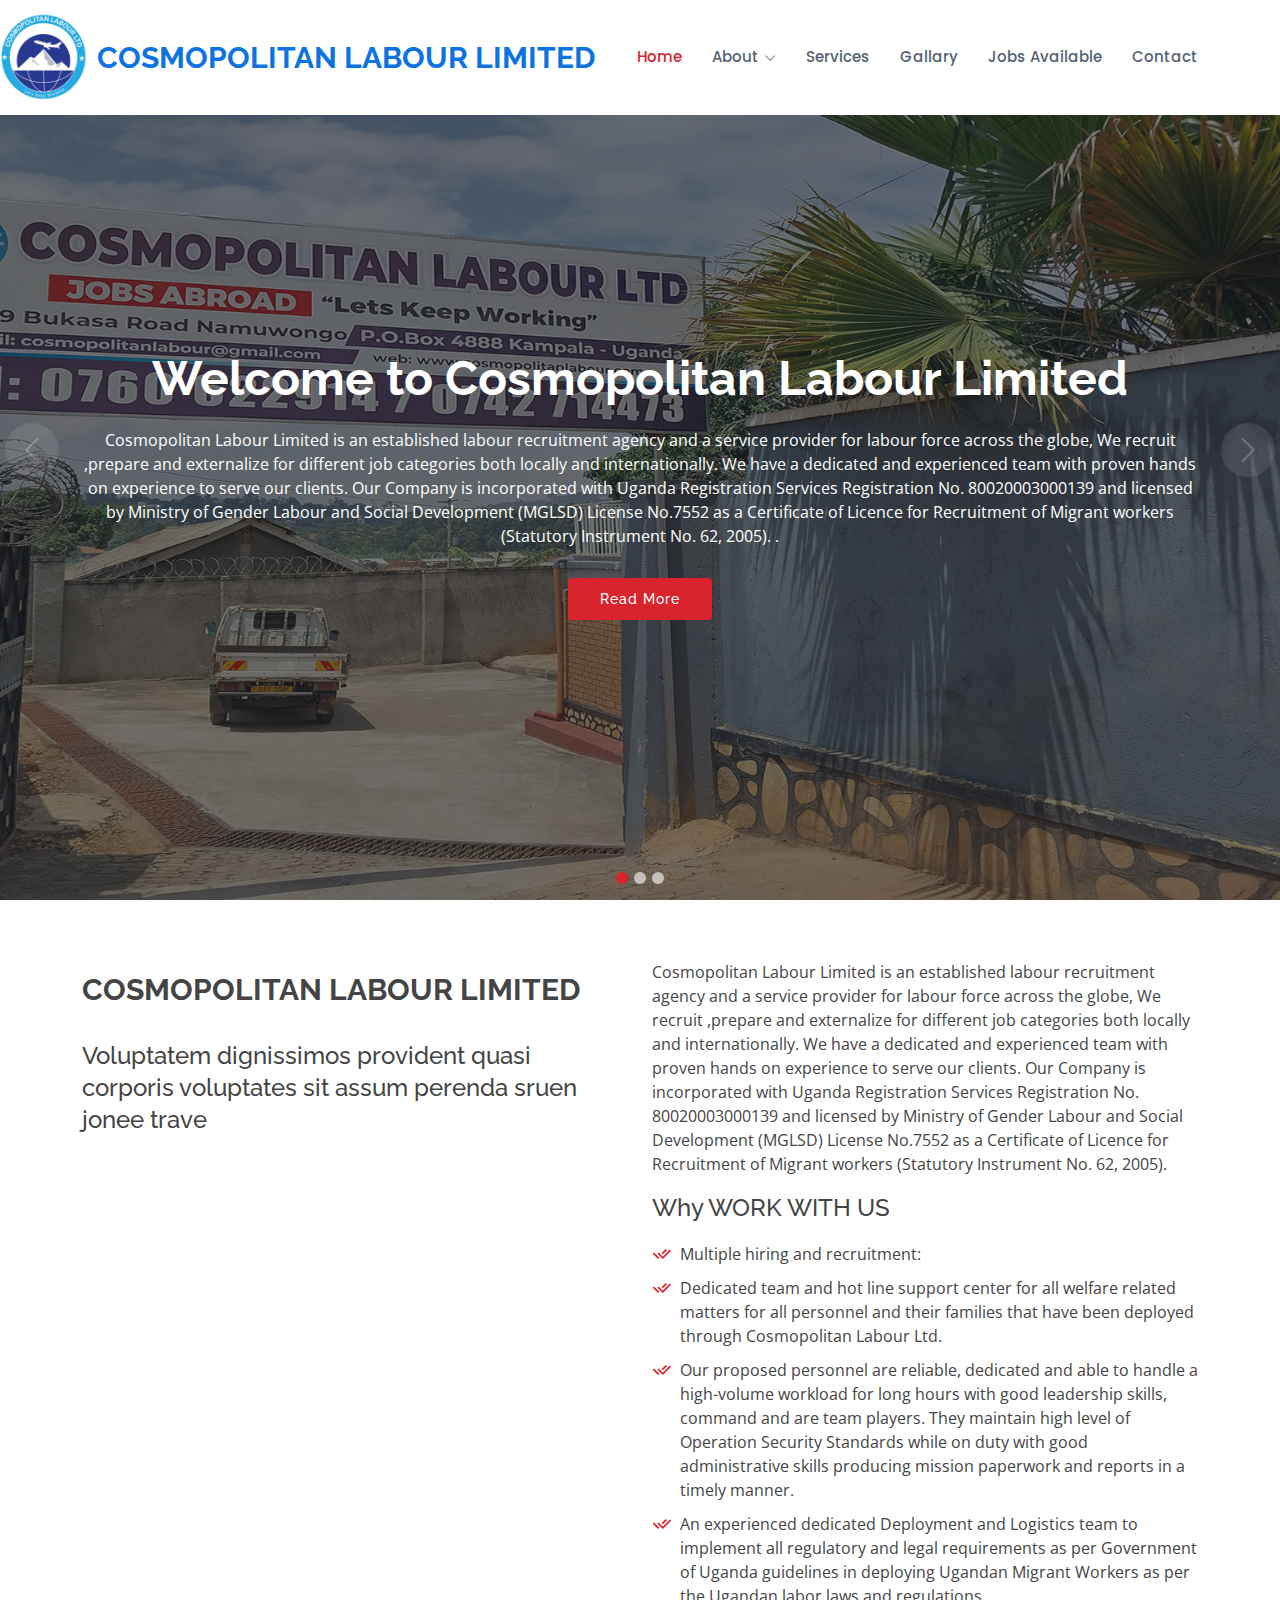
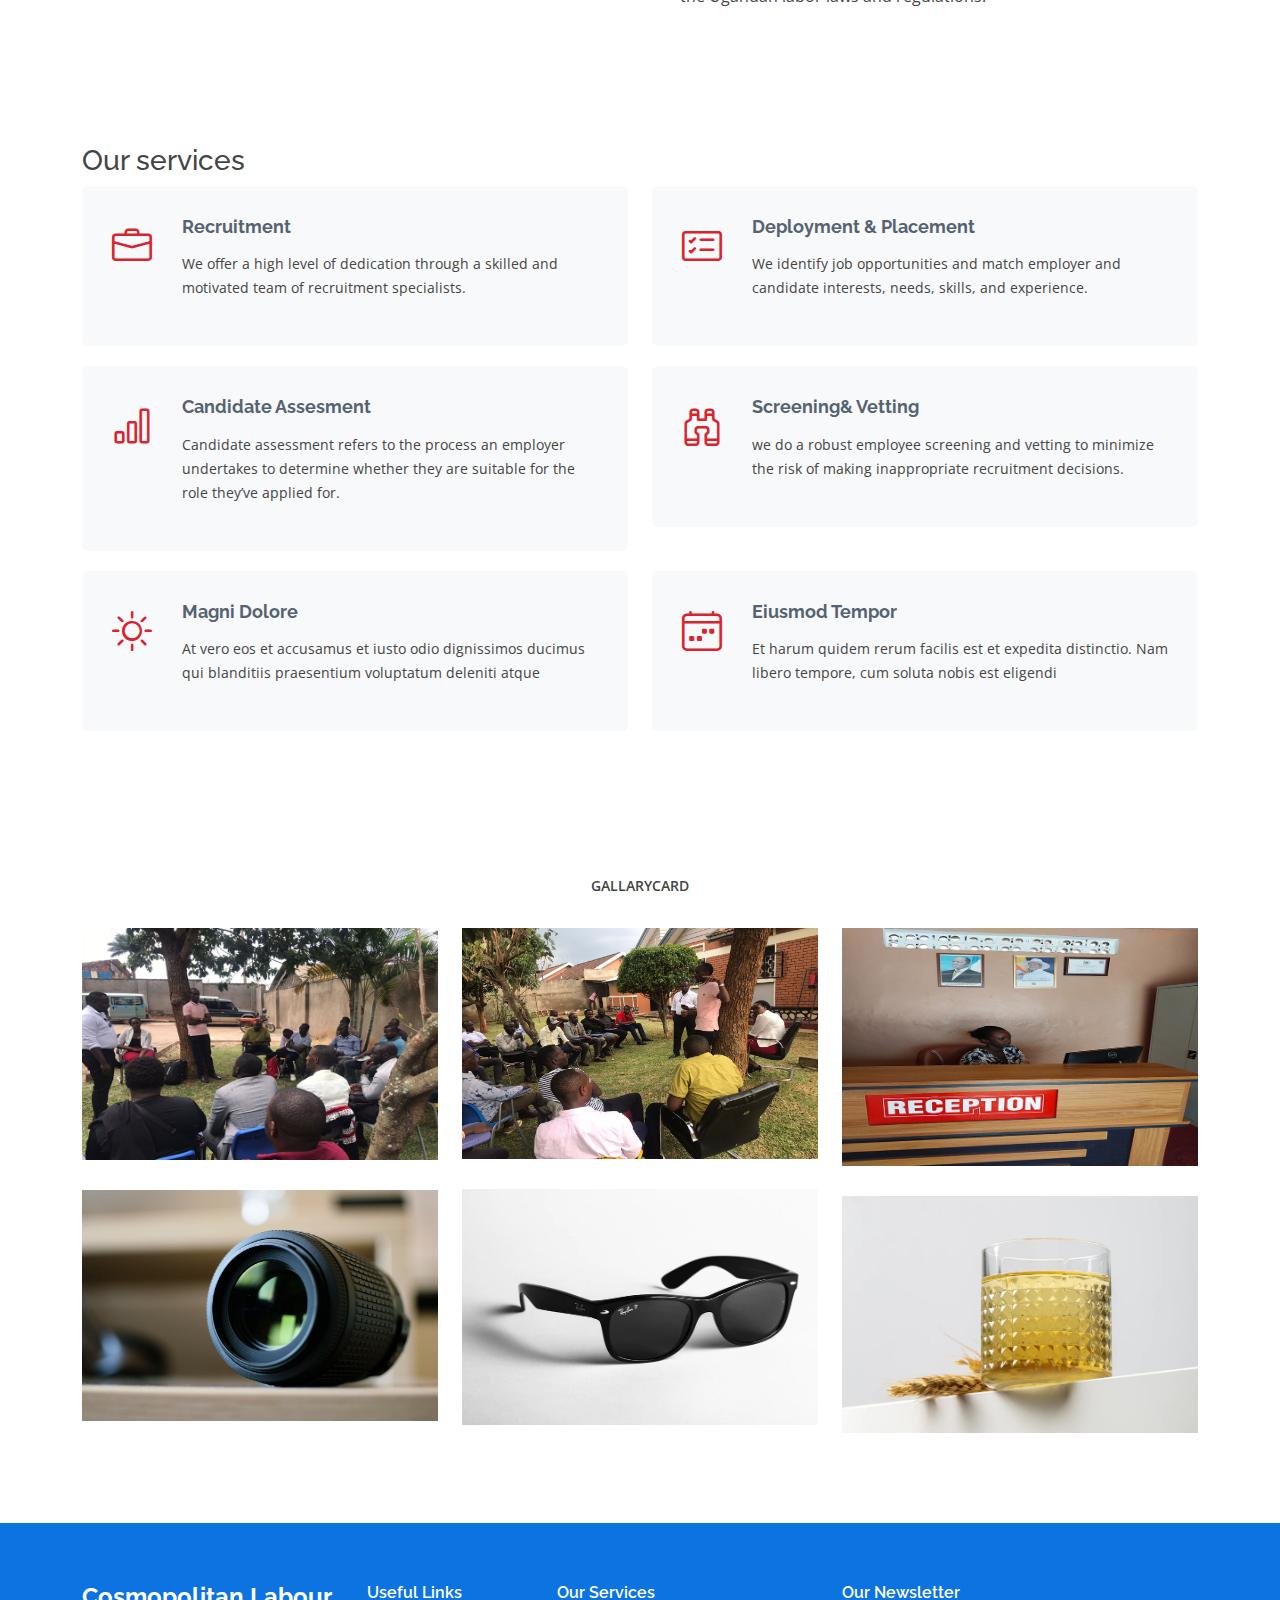
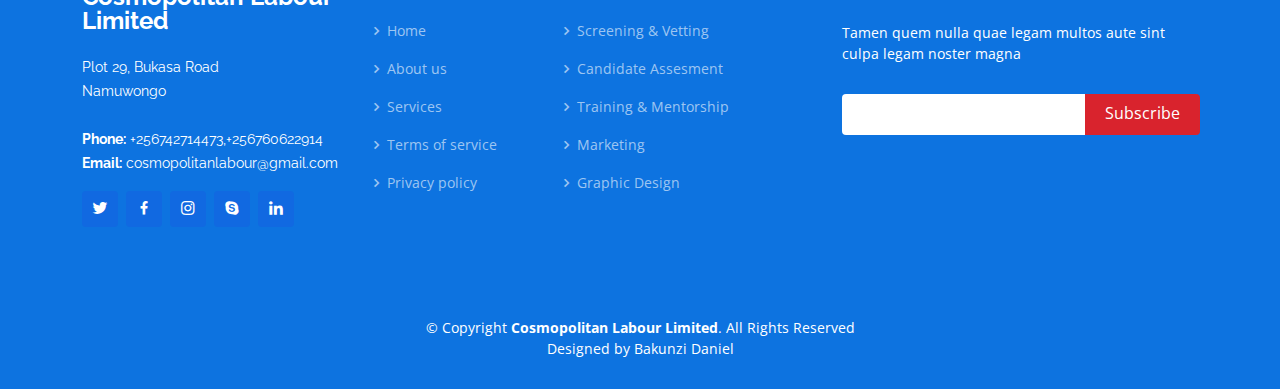
==== commit f26ce4fa: "edited four files" ====
--- a/index.html
+++ b/index.html
@@ -62,7 +62,7 @@
           </li>
           <li><a href="services.html">Services</a></li>
           <li><a href="portfolio.html">Gallary</a></li>
-          <li><a href="pricing.html" class="active">Jobs Available</a></li>
+          <li><a href="pricing.html" >Jobs Available</a></li>
 
           
 
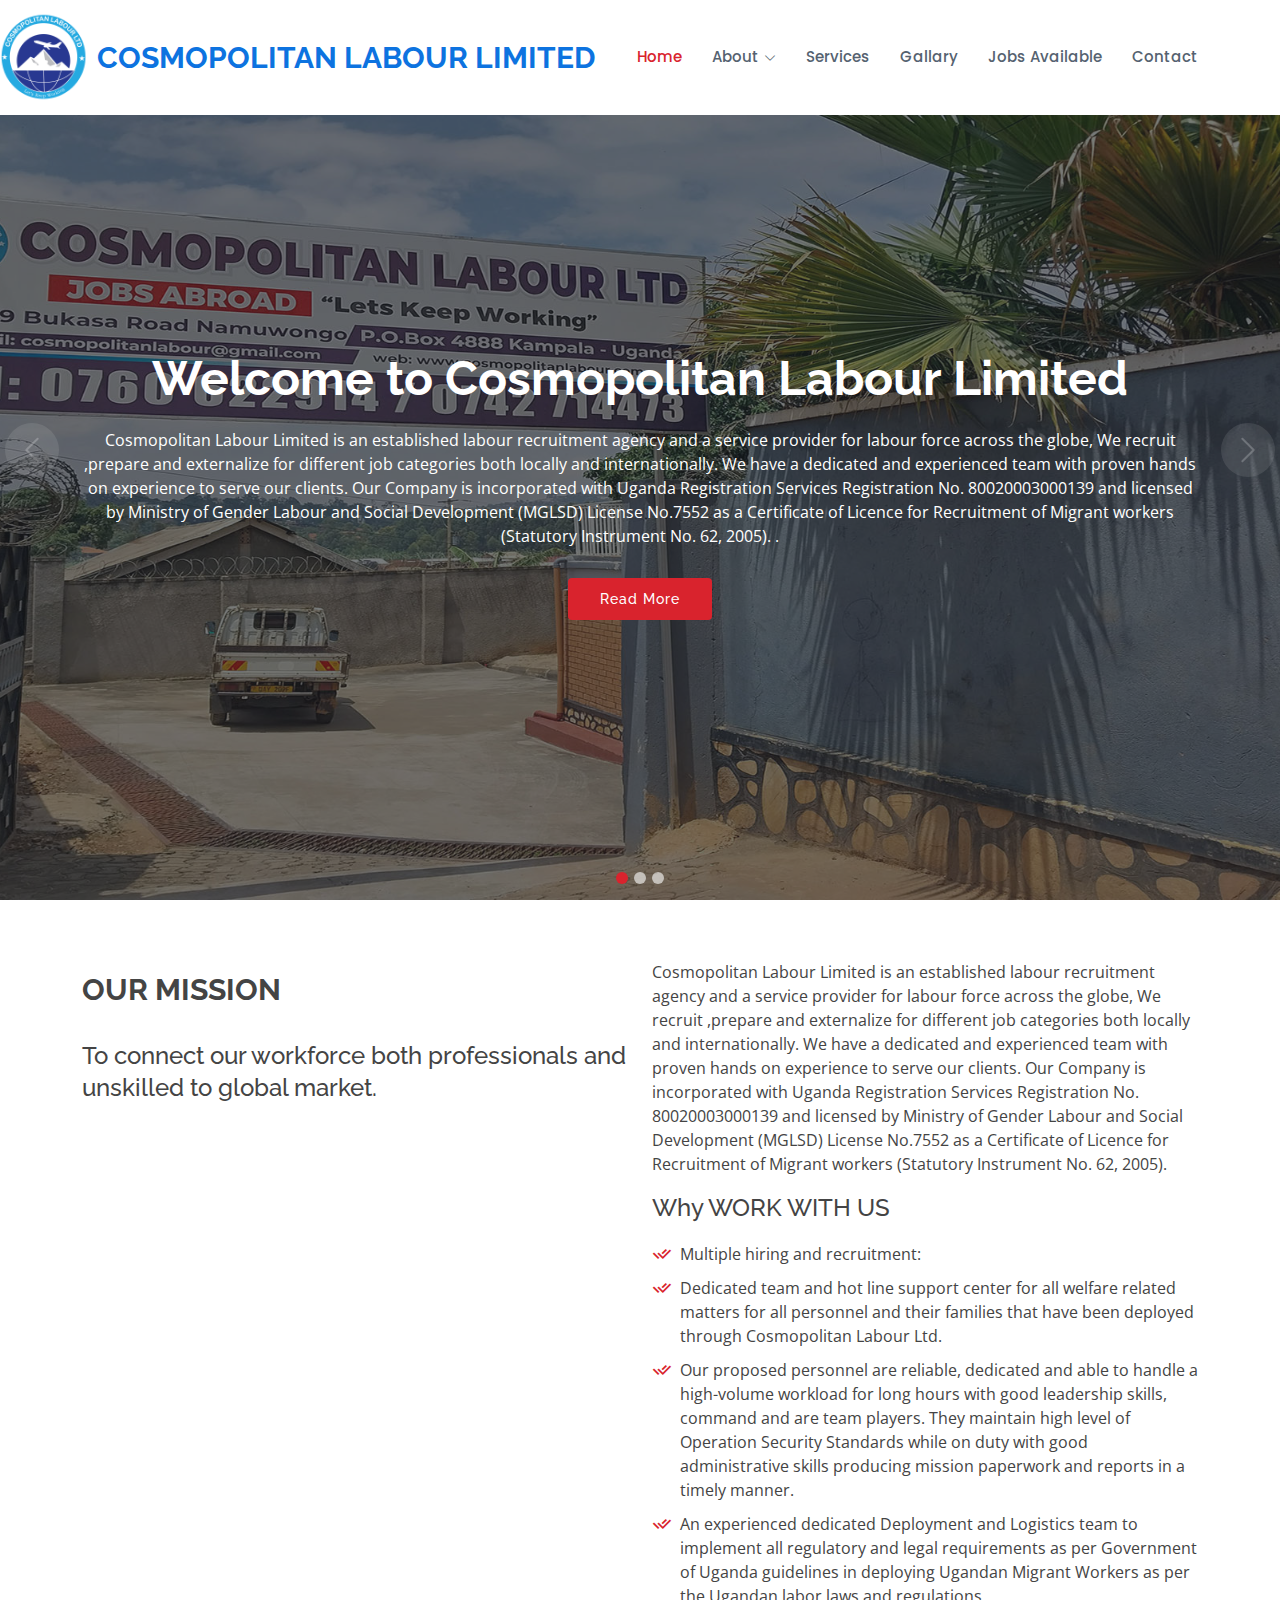
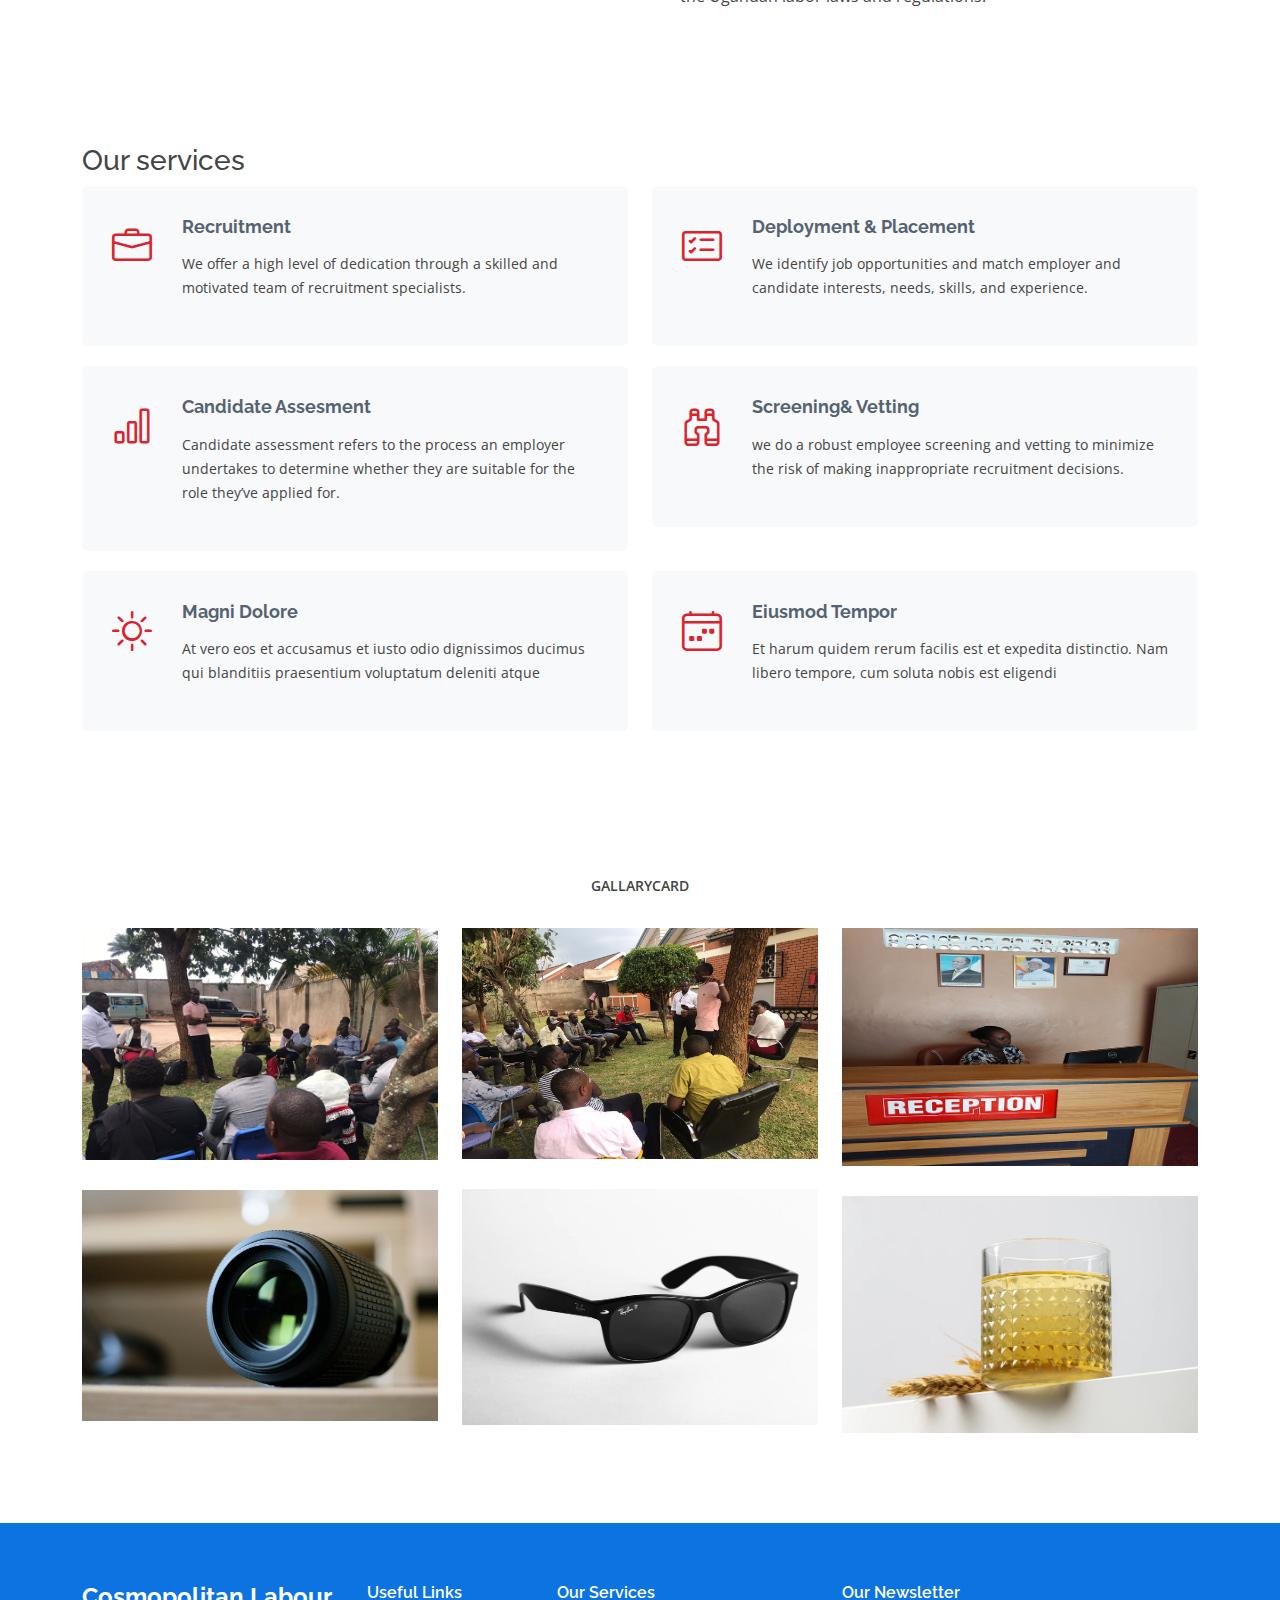
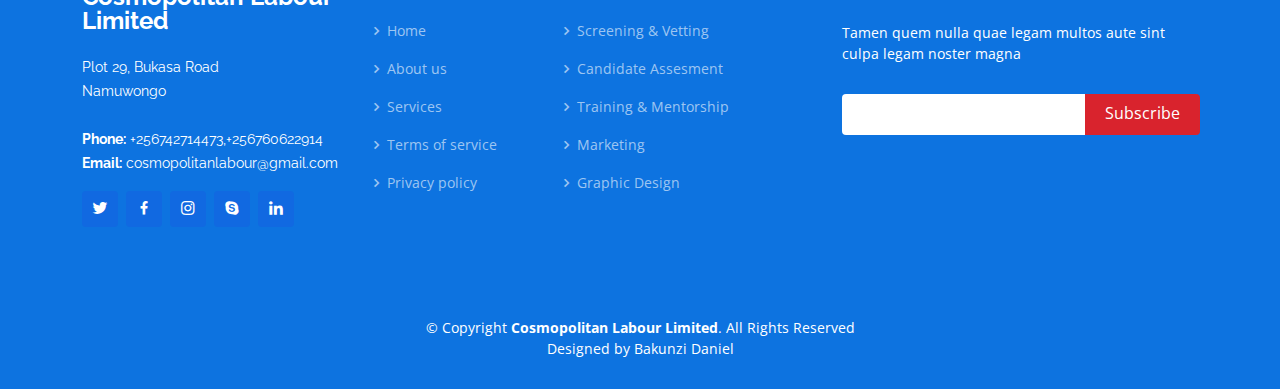
==== commit 92e59fef: "modified three files" ====
--- a/index.html
+++ b/index.html
@@ -111,8 +111,8 @@
         <div class="carousel-item" style="background-image: url(assets/img/slide/slide-3.jpg)">
           <div class="carousel-container">
             <div class="container">
-              <h2 class="animate__animated animate__fadeInDown">Sequi ea ut et est quaerat</h2>
-              <p class="animate__animated animate__fadeInUp">Ut velit est quam dolor ad a aliquid qui aliquid. Sequi ea ut et est quaerat sequi nihil ut aliquam. Occaecati alias dolorem mollitia ut. Similique ea voluptatem. Esse doloremque accusamus repellendus deleniti vel. Minus et tempore modi architecto.</p>
+              <h2 class="animate__animated animate__fadeInDown">Our Vision</h2>
+              <p class="animate__animated animate__fadeInUp">To be a leading and an innovative business and employment solution through providing a platform for a regional workforce.</p>
               <a href="#about" class="btn-get-started animate__animated animate__fadeInUp scrollto">Read More</a>
             </div>
           </div>
@@ -139,8 +139,8 @@
 
         <div class="row content">
           <div class="col-lg-6">
-            <h2>Cosmopolitan Labour Limited</h2>
-            <h3>Voluptatem dignissimos provident quasi corporis voluptates sit assum perenda sruen jonee trave</h3>
+            <h2>Our Mission</h2>
+            <h3>To connect our workforce both professionals and unskilled to global market.</h3>
           </div>
           <div class="col-lg-6 pt-4 pt-lg-0">
             <p>
